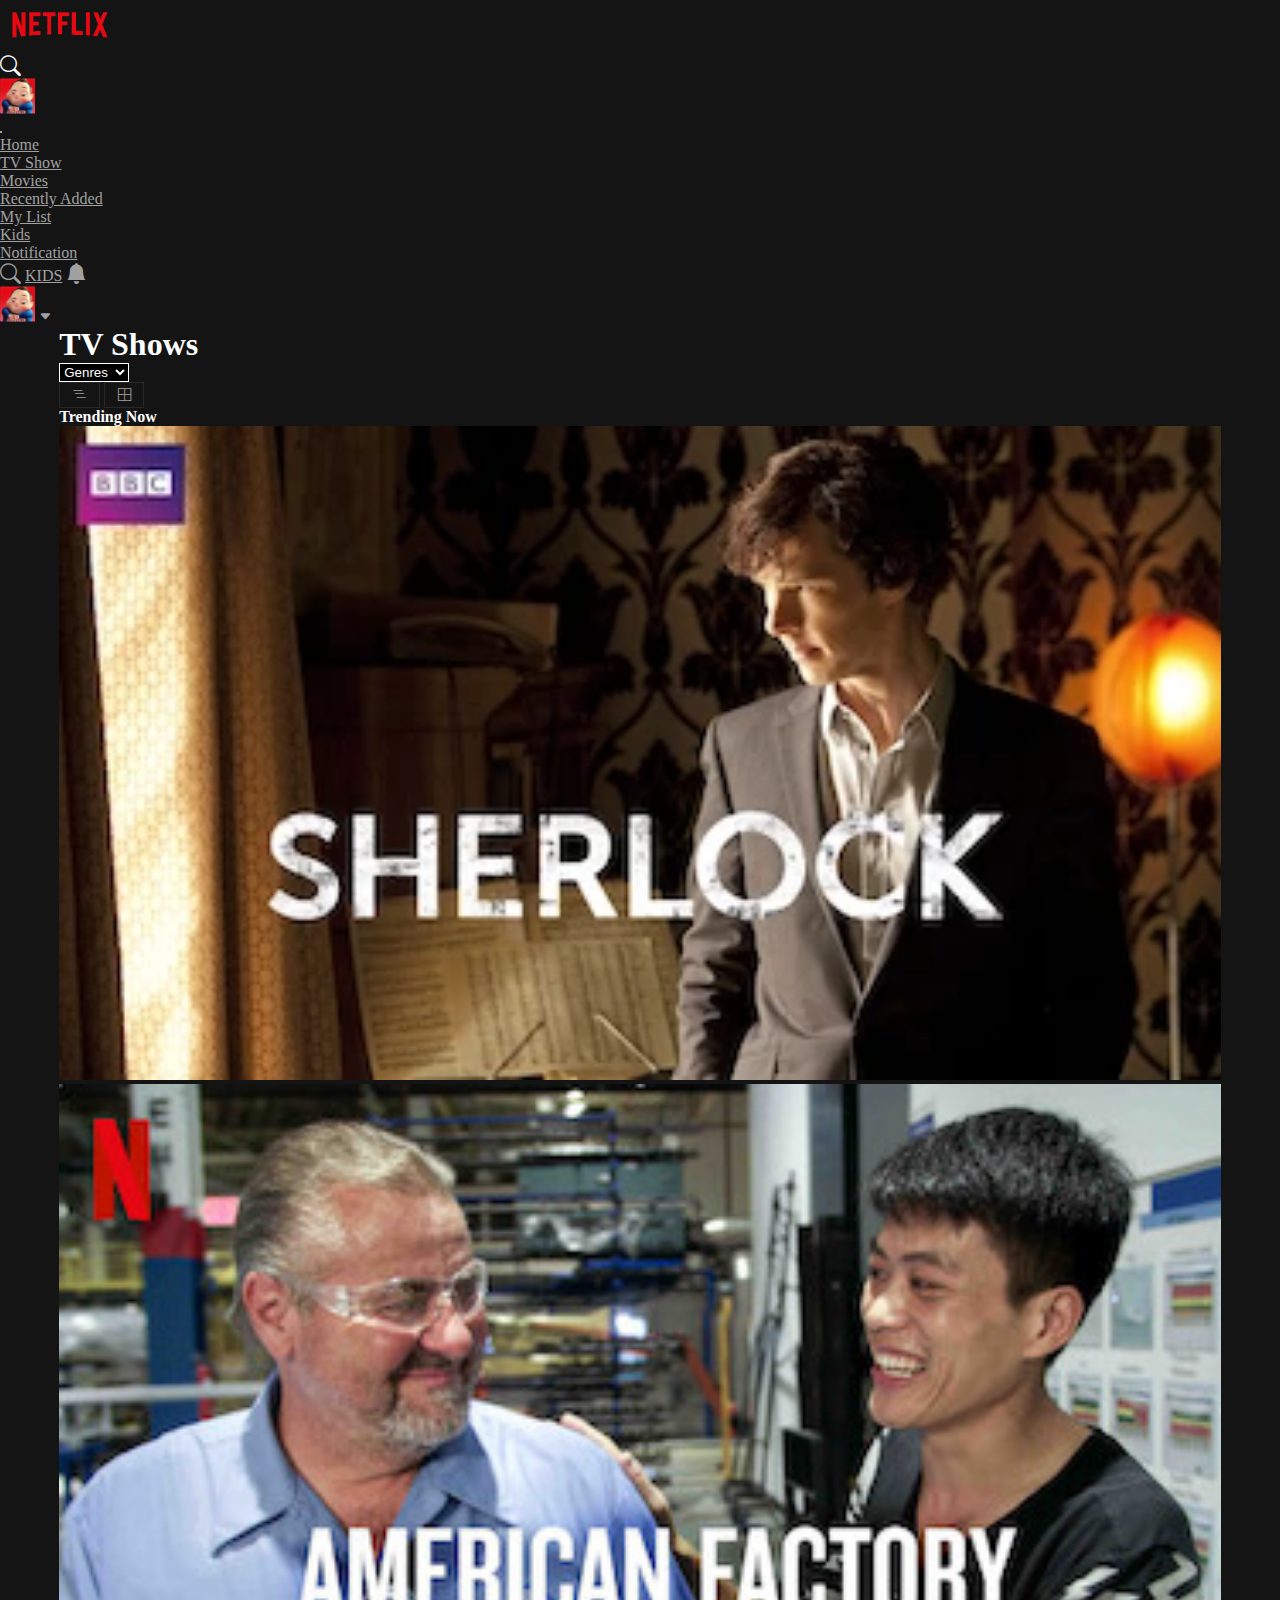
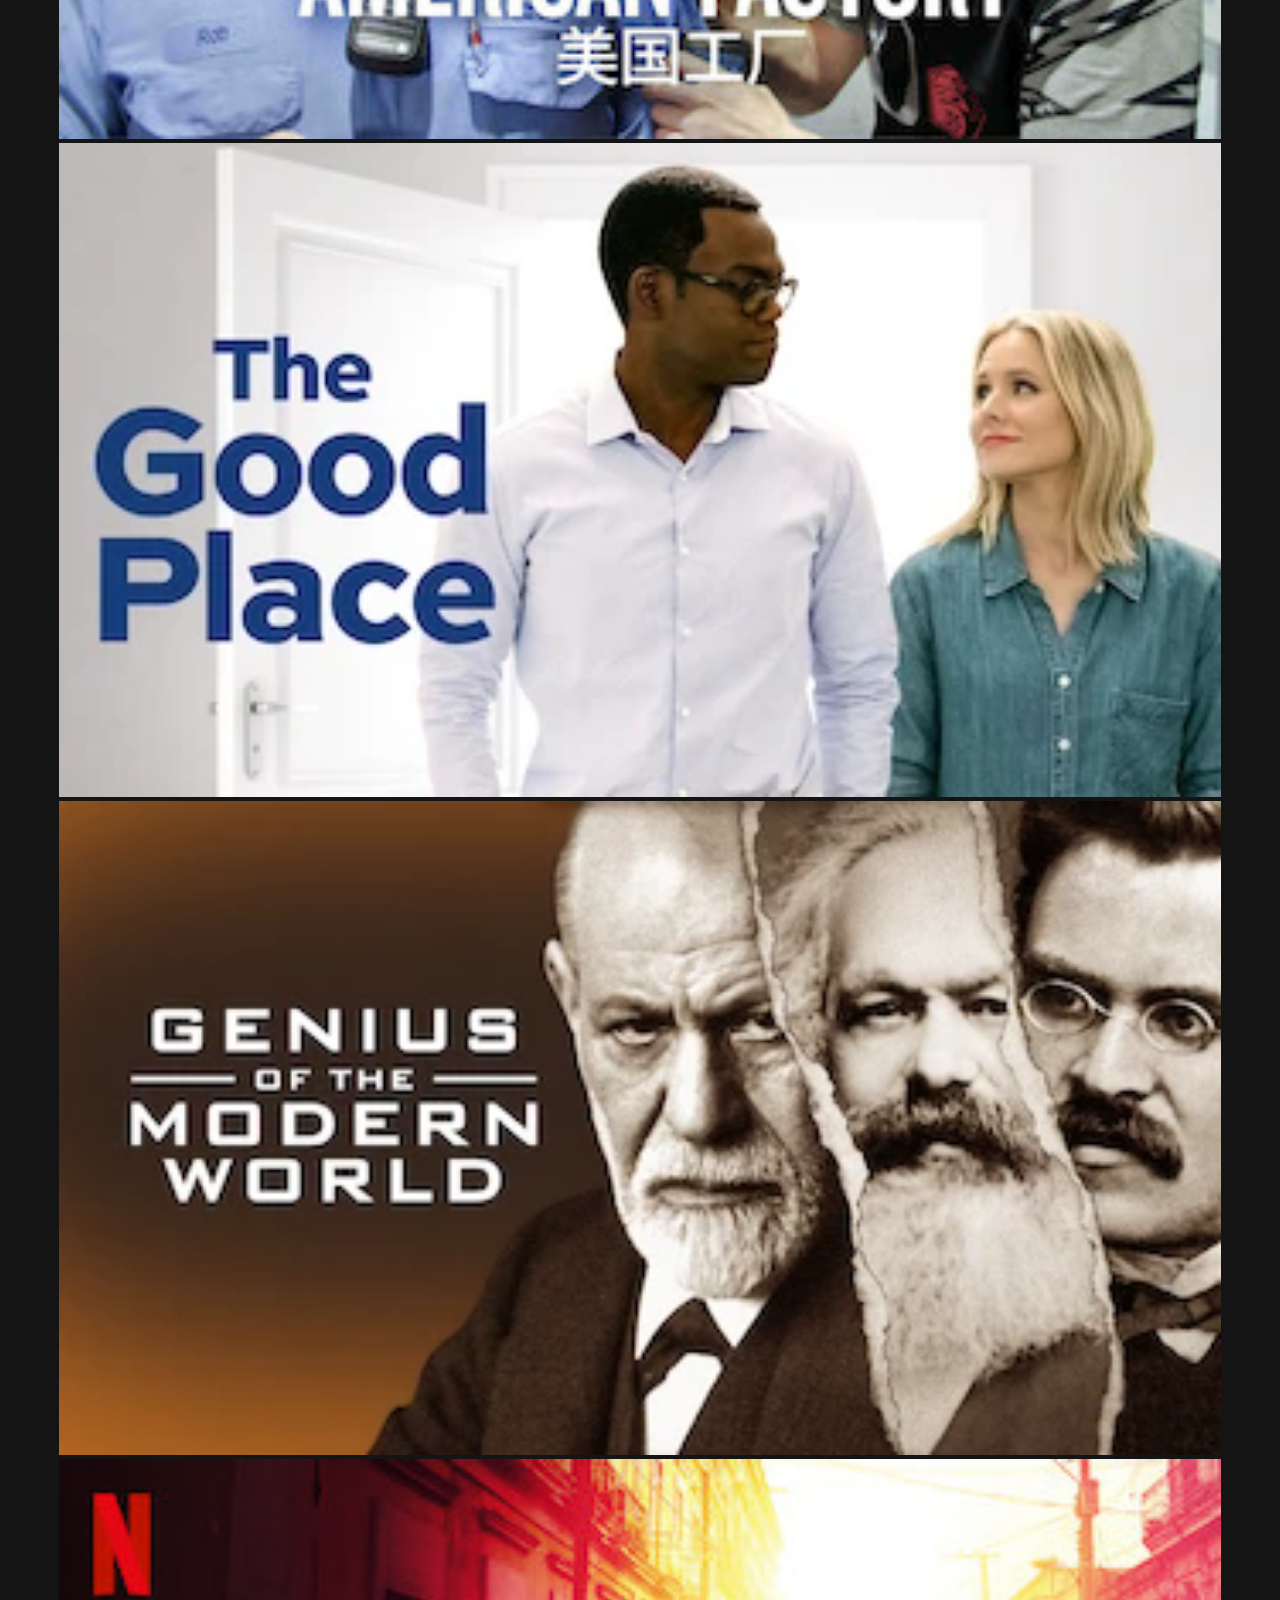
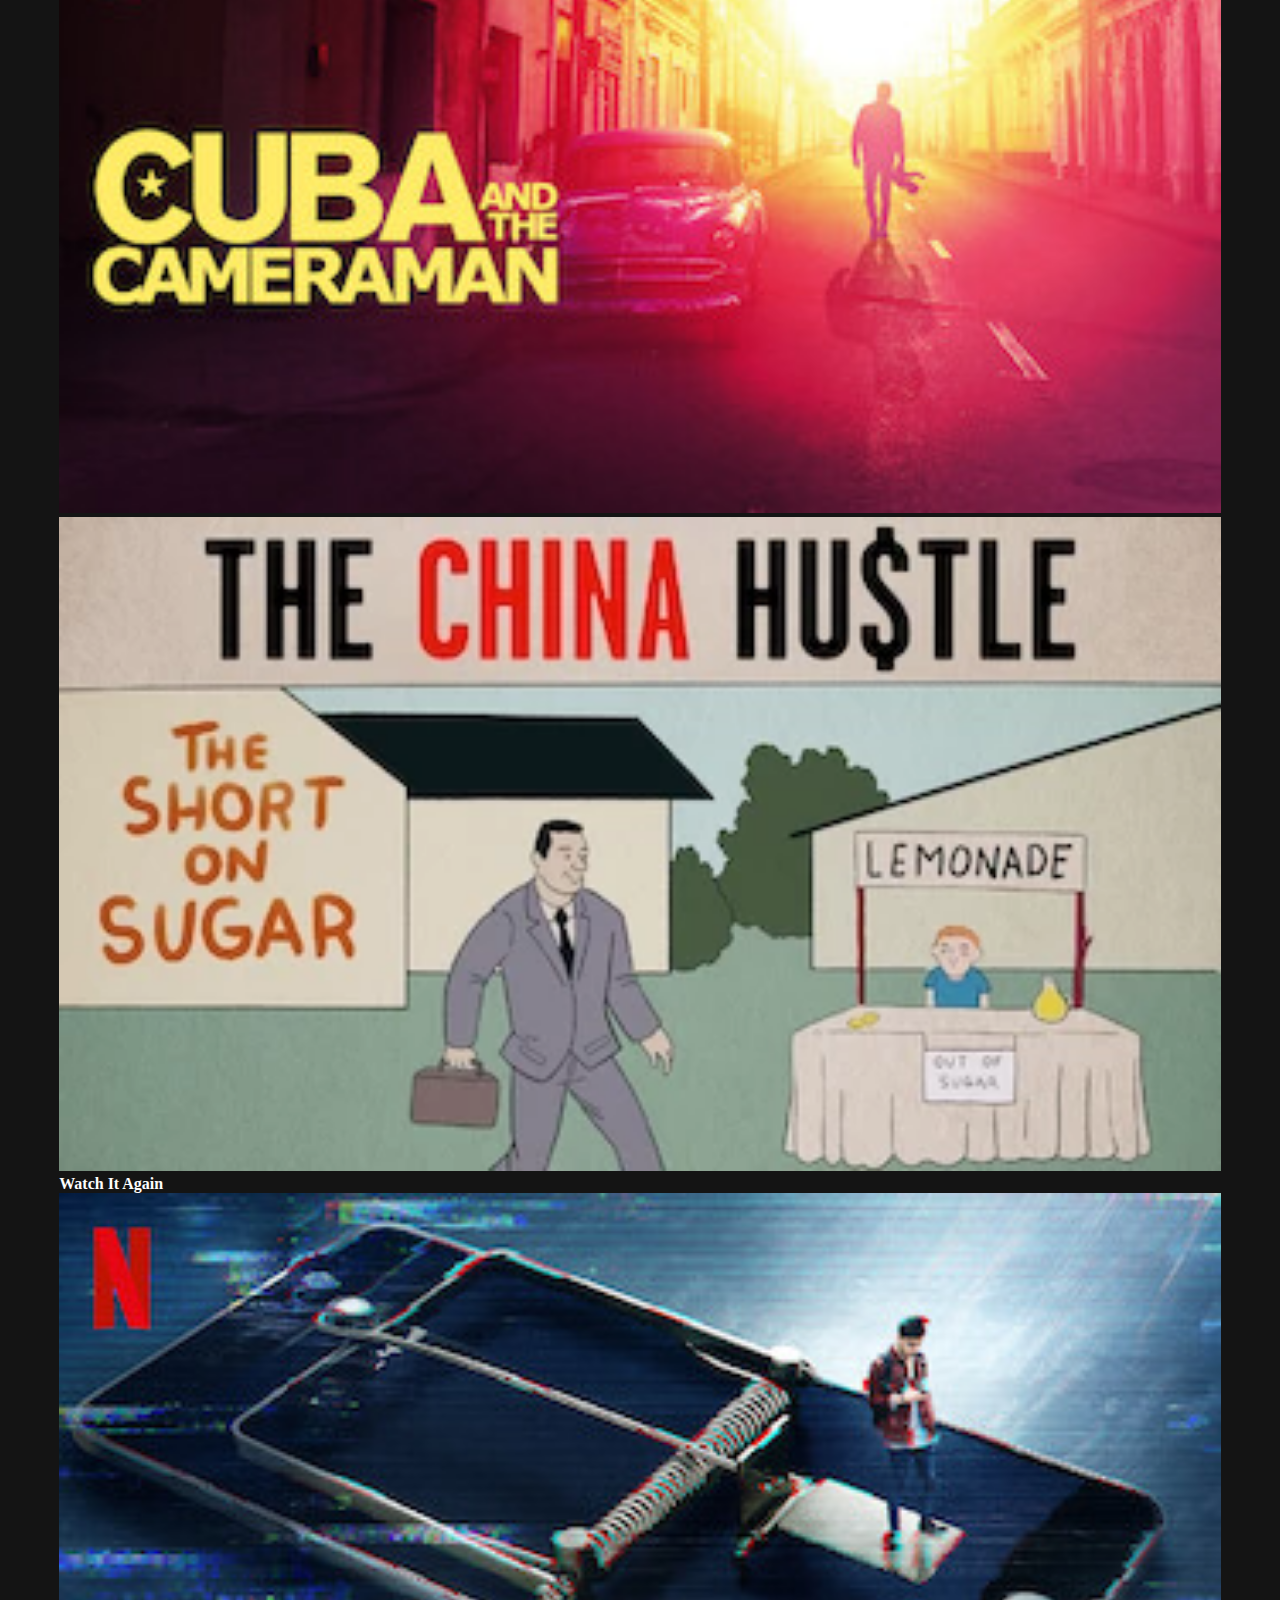
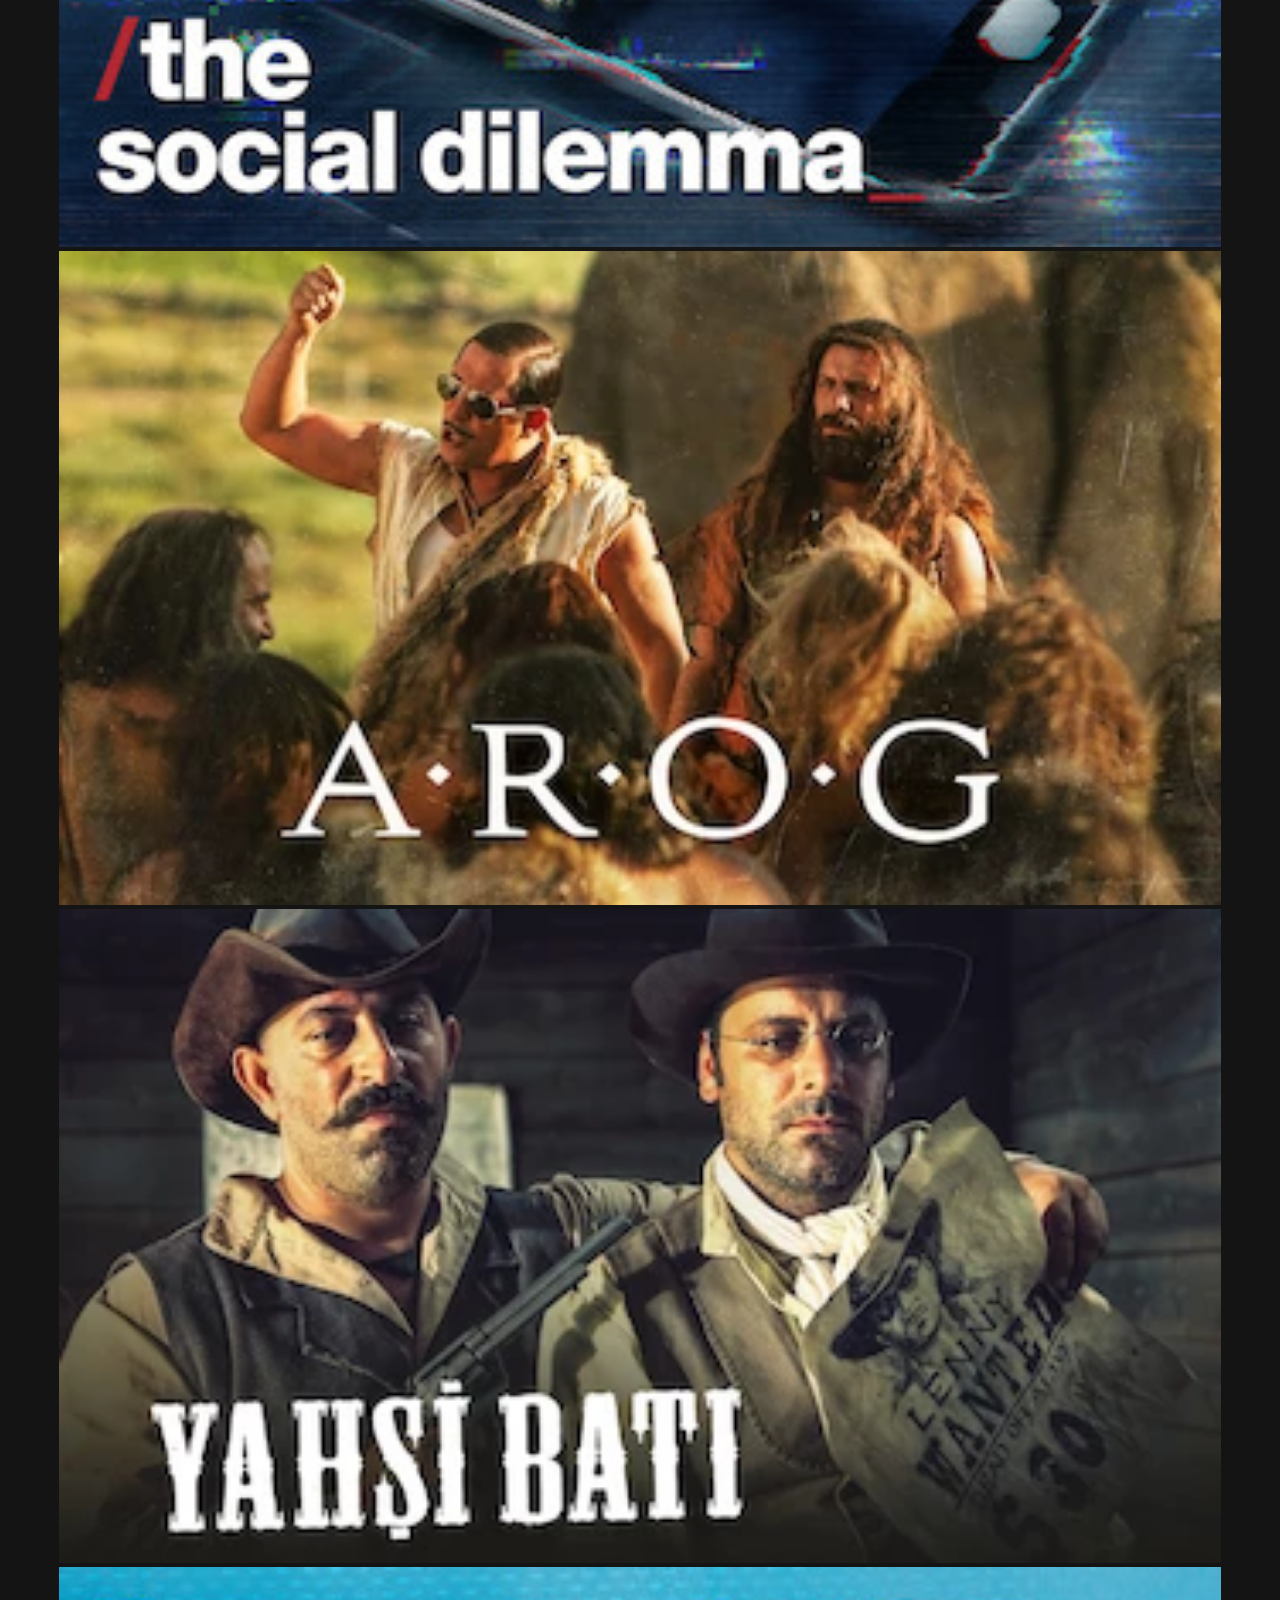
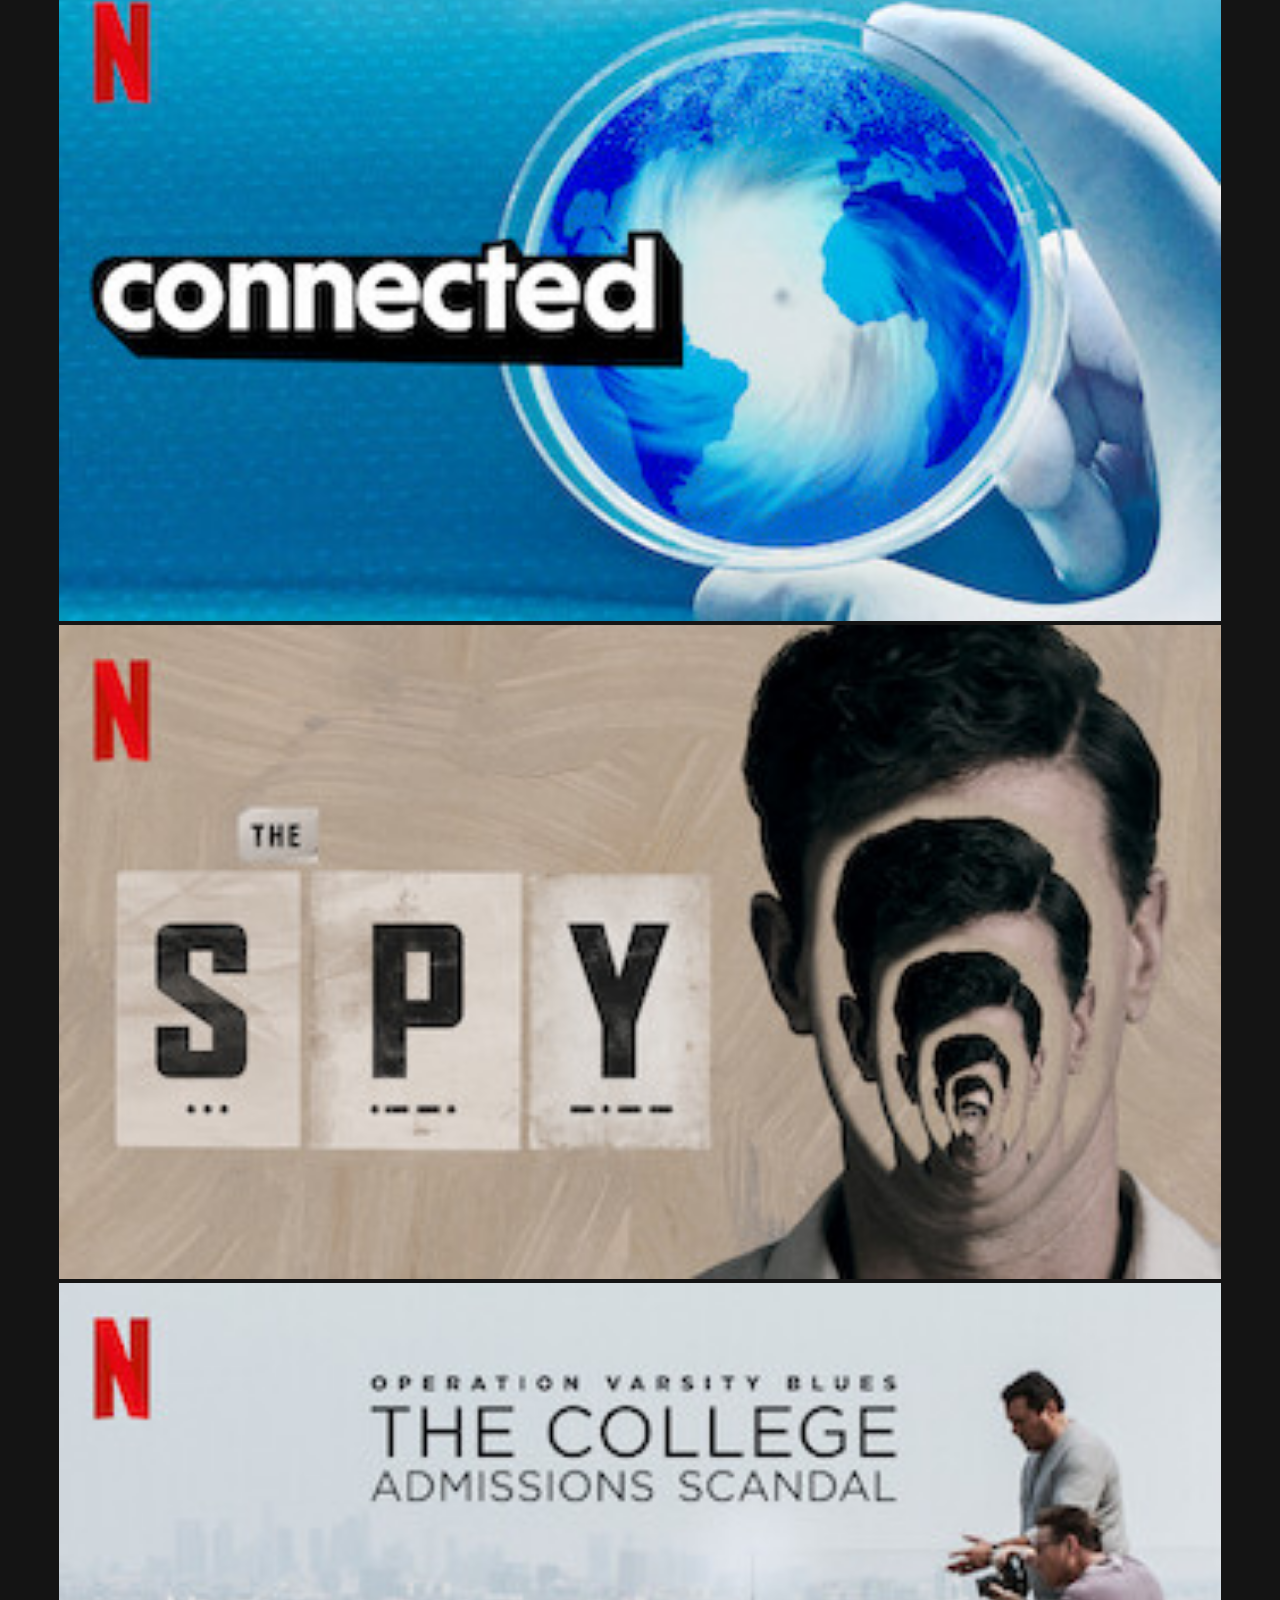
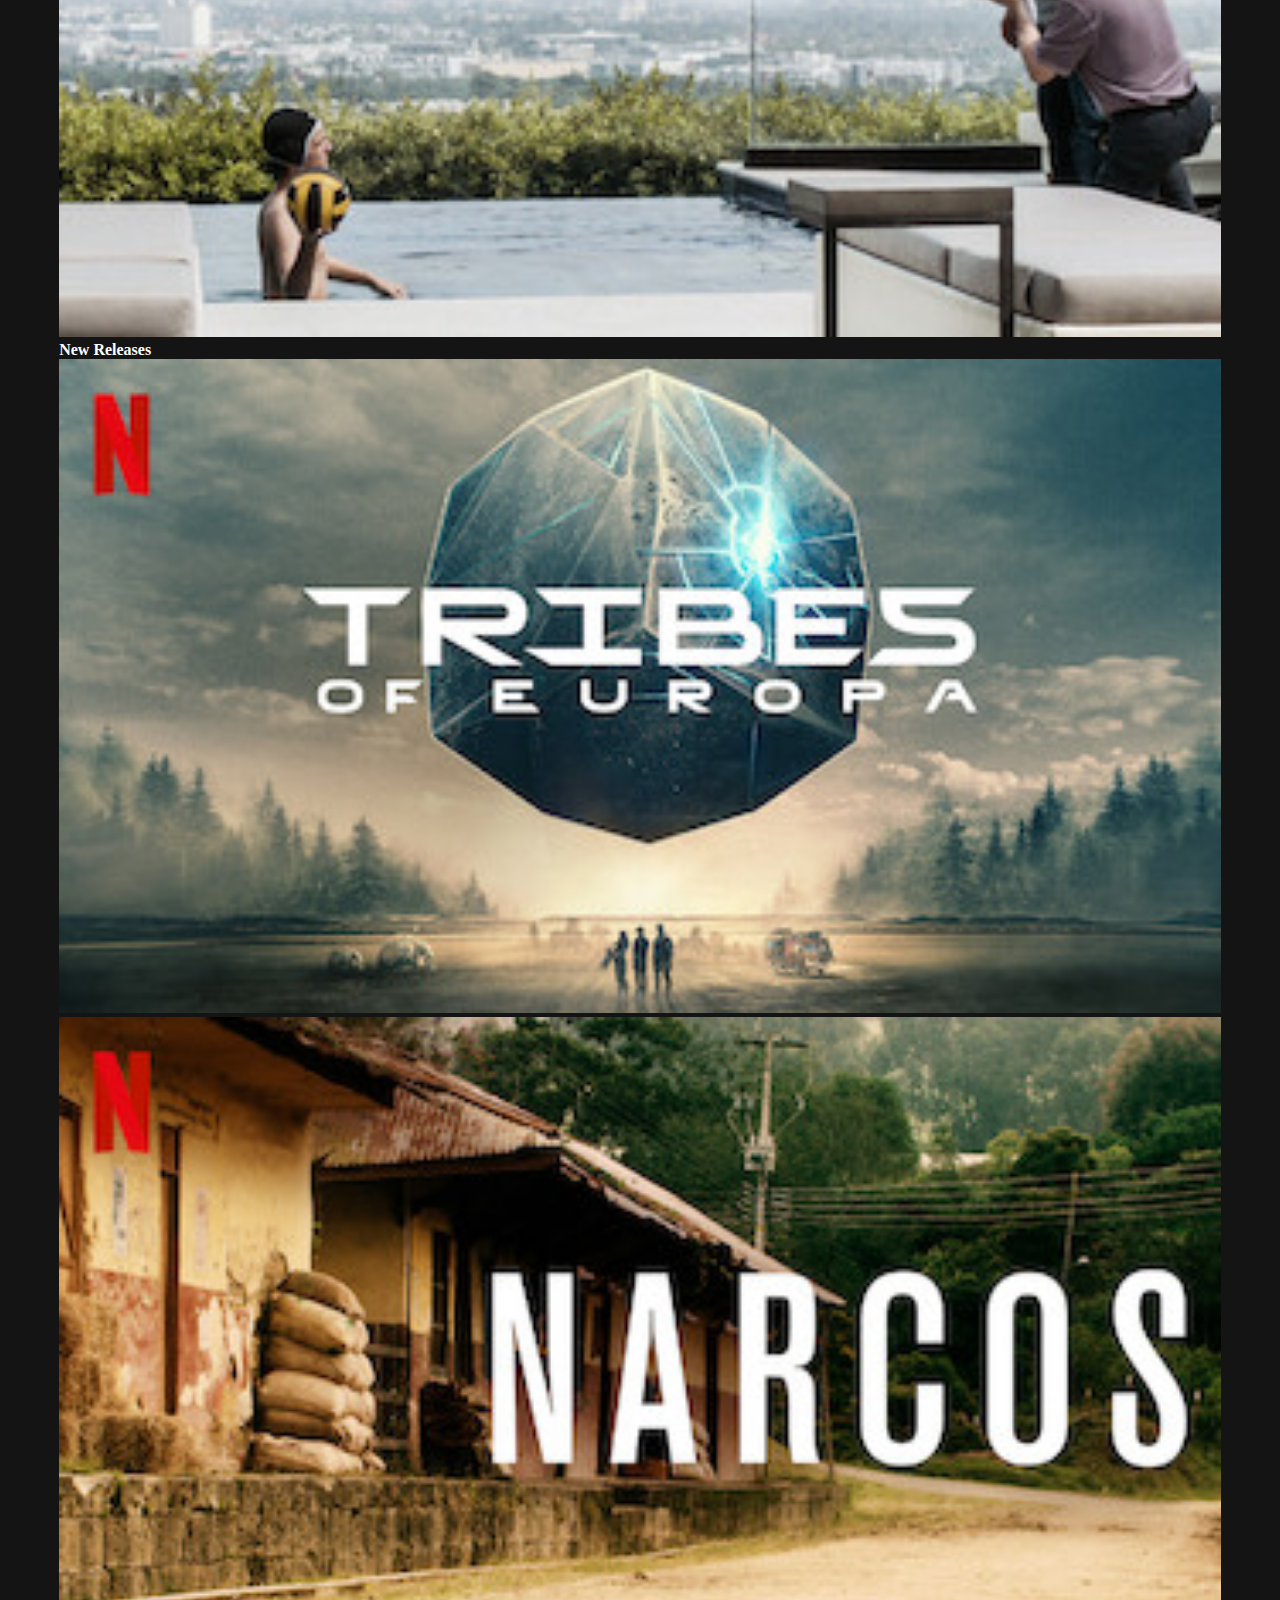
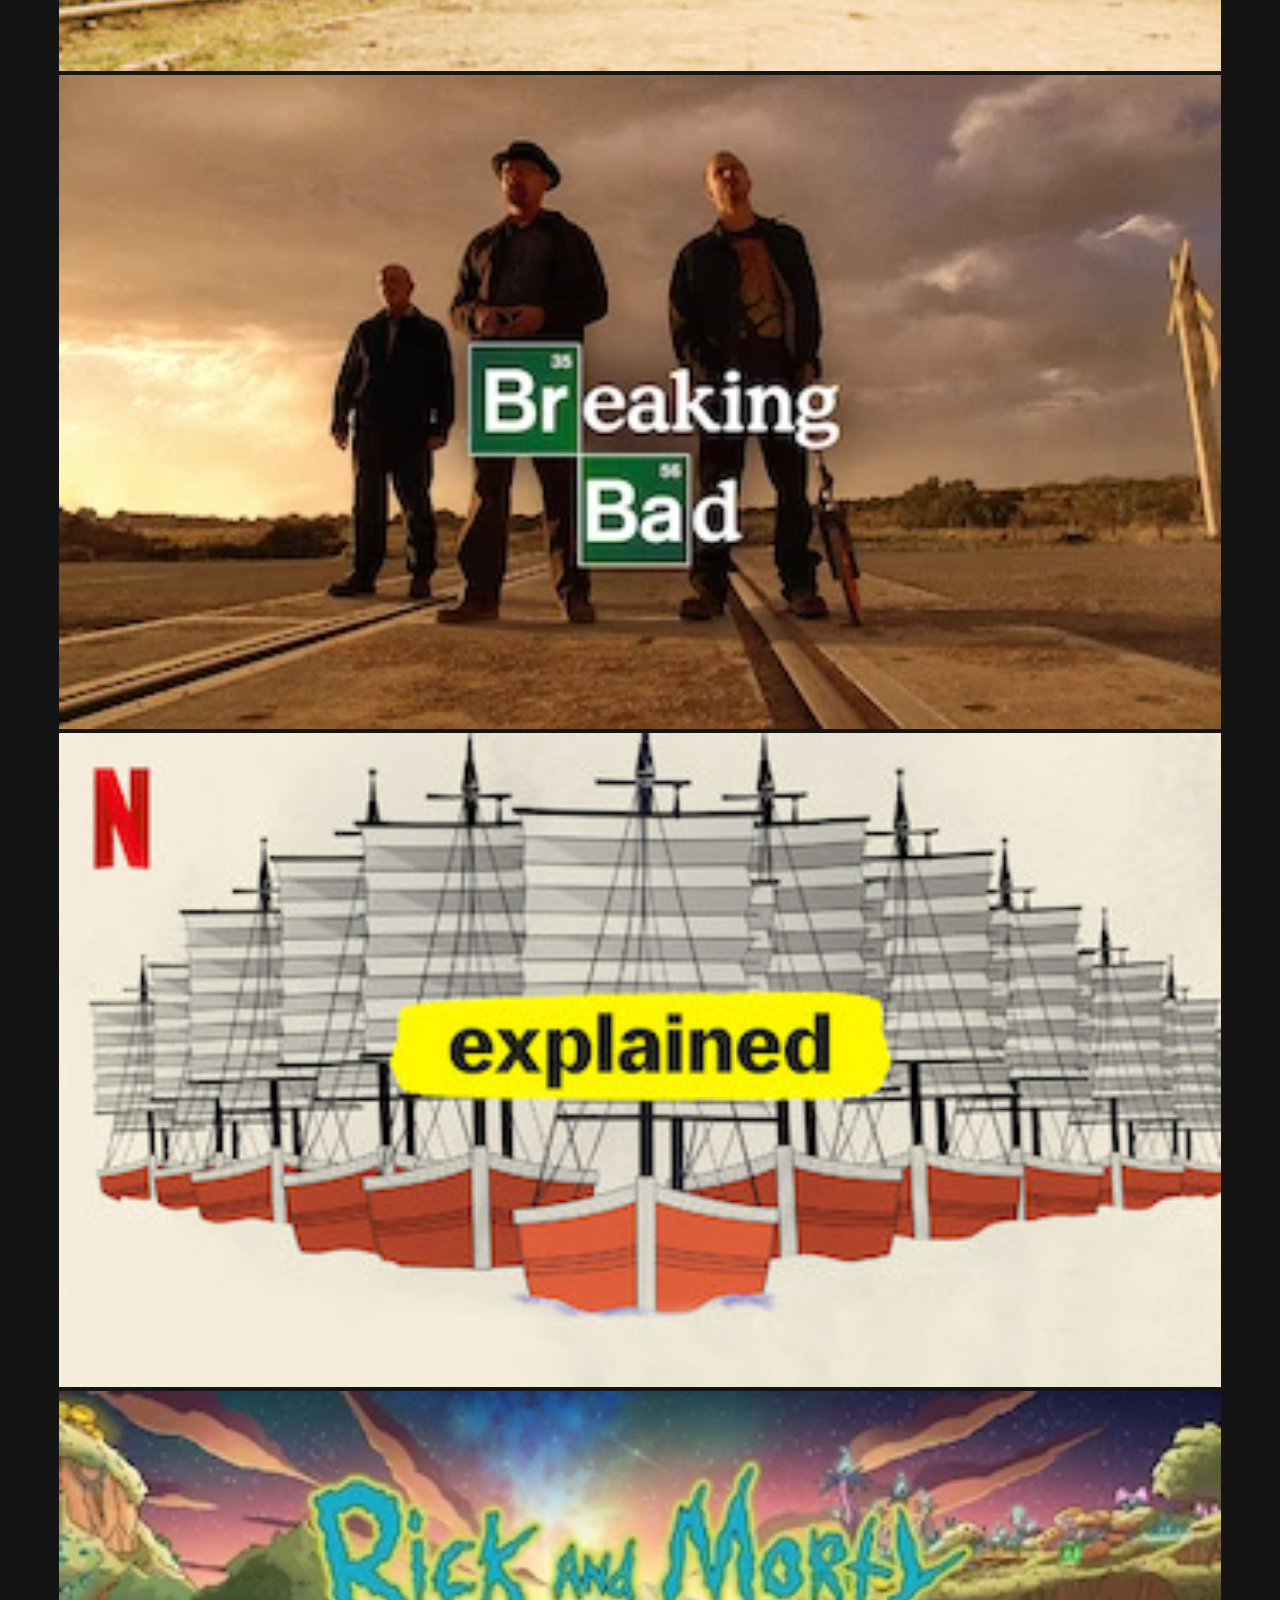
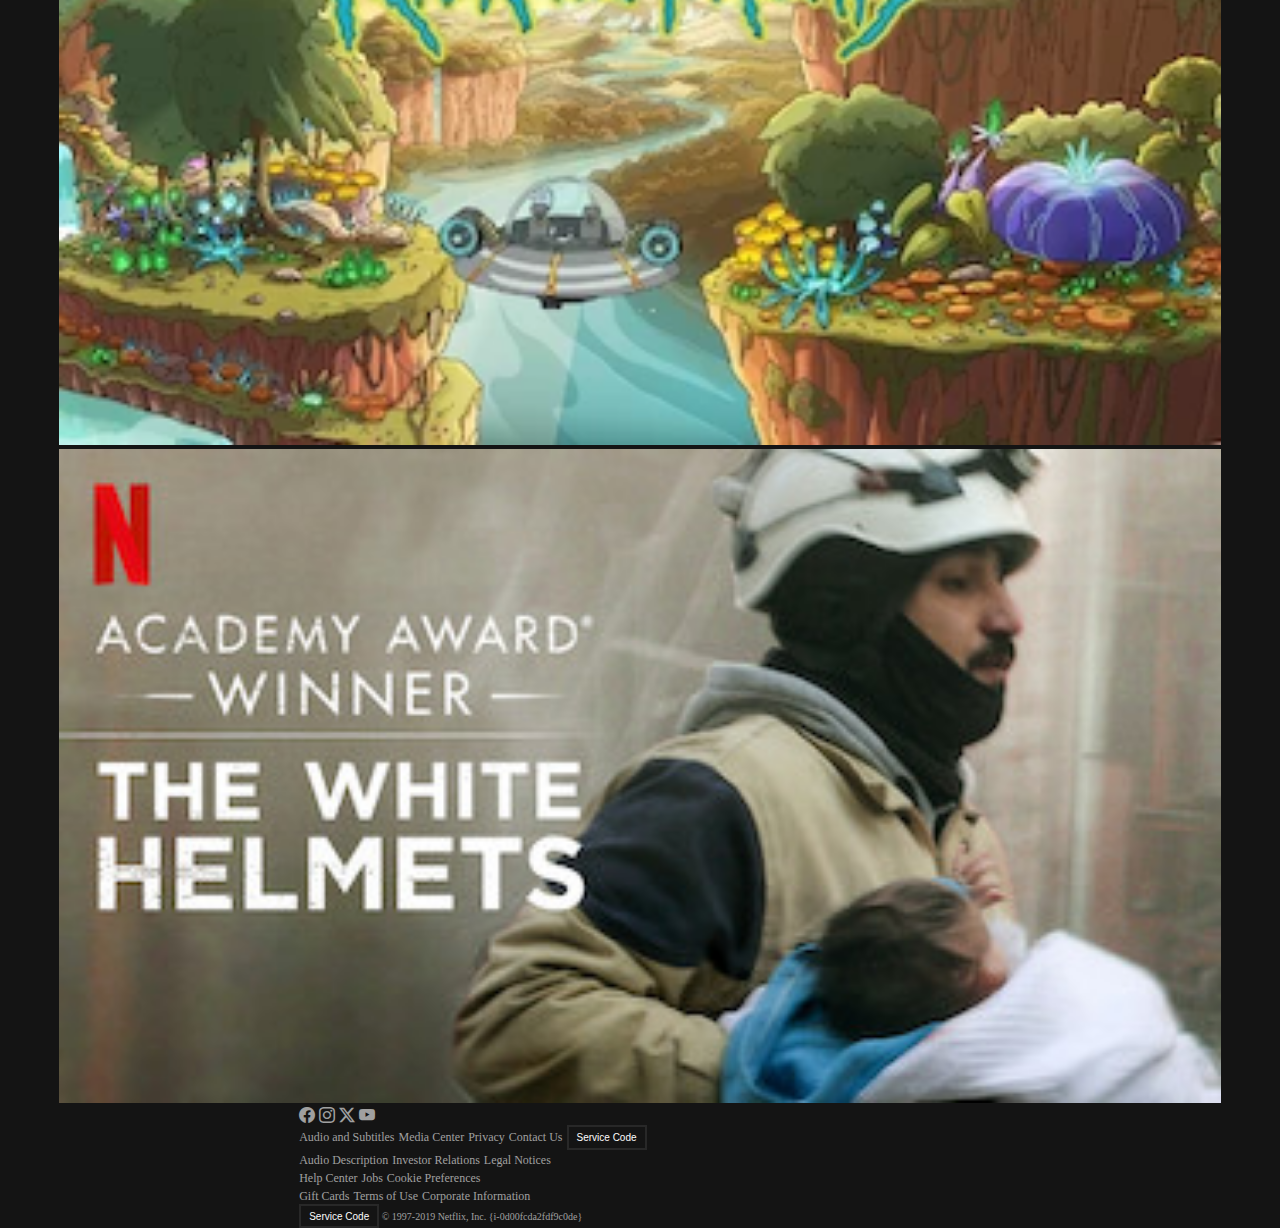
==== index.html @ e8f90569 "Initial commit" ====
<!DOCTYPE html>
<html lang="en">
  <head>
    <meta charset="utf-8" />
    <meta name="viewport" content="width=device-width, initial-scale=1" />
    <title>Netflix Clone</title>
    <link
      href="https://cdn.jsdelivr.net/npm/bootstrap@5.2.3/dist/css/bootstrap.min.css"
      rel="stylesheet"
      integrity="sha384-rbsA2VBKQhggwzxH7pPCaAqO46MgnOM80zW1RWuH61DGLwZJEdK2Kadq2F9CUG65"
      crossorigin="anonymous"
    />
    <link
      rel="stylesheet"
      href="https://cdn.jsdelivr.net/npm/bootstrap-icons@1.11.1/font/bootstrap-icons.css"
    />
    <link rel="stylesheet" href="./assets/css/style.css" />
  </head>
  <body>
    <div class="container-fluid px-5">
      <nav class="navbar navbar-expand-lg">
        <div class="container-fluid p-0">
          <a class="navbar-brand" href="#">
            <img
              src="./assets/netflix_logo.png"
              alt="netflix logo"
              width="120px"
            />
          </a>
          <div class="d-flex align-items-center">
            <div class="d-lg-none d-flex">
              <i class="bi bi-search px-2" style="font-size: 1.3rem"></i>
              <div class="px-2">
                <img
                  class=""
                  src="./assets/avatar.png"
                  alt="avatar netflix"
                  width="35px"
                />
              </div>
            </div>
            <button
              class="navbar-toggler"
              type="button"
              data-bs-toggle="collapse"
              data-bs-target="#navbarSupportedContent"
              aria-controls="navbarSupportedContent"
              aria-expanded="false"
              aria-label="Toggle navigation"
            >
              <span class="navbar-toggler-icon"></span>
            </button>
          </div>

          <div class="collapse navbar-collapse" id="navbarSupportedContent">
            <ul class="navbar-nav me-auto mb-2 mb-lg-0">
              <li class="nav-item">
                <a class="nav-link" href="">Home</a>
              </li>
              <li class="nav-item">
                <a class="nav-link" aria-current="page" href="">TV Show</a>
              </li>
              <li class="nav-item">
                <a class="nav-link" href="">Movies</a>
              </li>
              <li class="nav-item">
                <a class="nav-link" href="">Recently Added</a>
              </li>
              <li class="nav-item">
                <a class="nav-link" href="">My List</a>
              </li>
              <li class="d-lg-none nav-item">
                <a class="nav-link" href="">Kids</a>
              </li>
              <li class="d-lg-none nav-item">
                <a class="nav-link" href="">Notification</a>
              </li>
            </ul>
            <div
              class="open-nav d-none d-lg-flex d-flex justify-contente-between align-items-center"
            >
              <i class="bi bi-search px-2" style="font-size: 1.3rem"></i>
              <a class="nav-link px-2" href="#">KIDS</a>
              <i class="bi bi-bell-fill px-2" style="font-size: 1.3rem"></i>
              <div class="px-2">
                <img
                  class=""
                  src="./assets/avatar.png"
                  alt="avatar netflix"
                  width="35px"
                />
                <i
                  class="bi bi-caret-down-fill px-2"
                  style="font-size: 0.8rem"
                ></i>
              </div>
            </div>
            <div
              style="background-color: white"
              class="nav-right d-flex justify-contente-between align-items-center"
            ></div>
          </div>
        </div>
      </nav>
    </div>
    <main>
      <div class="custom-padding-container container-fluid">
        <div class="d-flex align-items-center justify-content-lg-between">
          <div class="d-flex align-items-center flex-grow-1">
            <h1 class="flex-grow-1 flex-lg-grow-0">TV Shows</h1>
            <div class="flex-grow-0 justify-self-end ms-4">
              <select
                class="form-select custom-select"
                aria-label="Default select example"
              >
                <option selected>Genres</option>
                <option value="1">Horror</option>
                <option value="2">Fantasy</option>
                <option value="3">Love</option>
              </select>
            </div>
          </div>
          <div class="d-none d-lg-block">
            <button class="btn-show">
              <i class="bi bi-list-nested"></i>
            </button>
            <button class="btn-show">
              <i class="bi bi-border-all"></i>
            </button>
          </div>
        </div>
        <section class="mt-4">
          <h4>Trending Now</h4>
          <div class="row mt-3 gx-1">
            <div class="col-6 gy-1 col-md-4 col-lg-2">
              <img src="./assets/media/media0.webp" alt="..." />
            </div>
            <div class="col-6 gy-1 col-md-4 col-lg-2">
              <img src="./assets/media/media1.jpg" alt="..." />
            </div>
            <div class="col-6 gy-1 col-md-4 col-lg-2">
              <img src="./assets/media/media2.webp" alt="..." />
            </div>
            <div class="col-6 gy-1 col-md-4 col-lg-2">
              <img src="./assets/media/media3.webp" alt="..." />
            </div>
            <div class="col-6 gy-1 col-md-4 col-lg-2">
              <img src="./assets/media/media4.jpg" alt="..." />
            </div>
            <div class="col-6 gy-1 col-md-4 col-lg-2">
              <img src="./assets/media/media5.webp" alt="..." />
            </div>
          </div>
        </section>
        <section class="mt-4">
          <h4>Watch It Again</h4>
          <div class="row mt-3 gx-1">
            <div class="col-6 gy-1 col-md-4 col-lg-2">
              <img src="./assets/media/media6.jpg" alt="..." />
            </div>
            <div class="col-6 gy-1 col-md-4 col-lg-2">
              <img src="./assets/media/media7.webp" alt="..." />
            </div>
            <div class="col-6 gy-1 col-md-4 col-lg-2">
              <img src="./assets/media/media8.webp" alt="..." />
            </div>
            <div class="col-6 gy-1 col-md-4 col-lg-2">
              <img src="./assets/media/media9.jpg" alt="..." />
            </div>
            <div class="col-6 gy-1 col-md-4 col-lg-2">
              <img src="./assets/media/media10.jpg" alt="..." />
            </div>
            <div class="col-6 gy-1 col-md-4 col-lg-2">
              <img src="./assets/media/media11.jpg" alt="..." />
            </div>
          </div>
        </section>
        <section class="mt-4">
          <h4>New Releases</h4>
          <div class="row mt-3 gx-1">
            <div class="col-6 gy-1 col-md-4 col-lg-2">
              <img src="./assets/media/media12.jpg" alt="..." />
            </div>
            <div class="col-6 gy-1 col-md-4 col-lg-2">
              <img src="./assets/media/media13.jpg" alt="..." />
            </div>
            <div class="col-6 gy-1 col-md-4 col-lg-2">
              <img src="./assets/media/media14.webp" alt="..." />
            </div>
            <div class="col-6 gy-1 col-md-4 col-lg-2">
              <img src="./assets/media/media15.jpg" alt="..." />
            </div>
            <div class="col-6 gy-1 col-md-4 col-lg-2">
              <img src="./assets/media/media16.webp" alt="..." />
            </div>
            <div class="col-6 gy-1 col-md-4 col-lg-2">
              <img src="./assets/media/media17.jpg" alt="..." />
            </div>
          </div>
        </section>
      </div>
    </main>
    <footer>
      <div class="custom-padding-container container-fluid mt-5 py-4">
        <div class="row">
          <div class="social d-flex">
            <i class="bi bi-facebook px-2 fs-4"></i>
            <i class="bi bi-instagram px-2 fs-4"></i>
            <i class="bi bi-twitter-x px-2 fs-4"></i>
            <i class="bi bi-youtube px-2 fs-4"></i>
          </div>
        </div>
        <div class="row px-2 mt-2 gy-3 gy-lg-0">
          <div class="col-6 col-md-3">
            <a class="d-block" href="#">Audio and Subtitles</a>
            <a class="d-block" href="#">Media Center</a>
            <a class="d-block" href="#">Privacy</a>
            <a class="d-block" href="#">Contact Us</a>
            <button class="d-none d-md-block general-btn mt-4">
              Service Code
            </button>
          </div>
          <div class="col-6 col-md-3">
            <a class="d-block" href="#">Audio Description</a>
            <a class="d-block" href="#">Investor Relations</a>
            <a class="d-block" href="#">Legal Notices</a>
          </div>
          <div class="col-6 col-md-3">
            <a class="d-block" href="#">Help Center</a>
            <a class="d-block" href="#">Jobs</a>
            <a class="d-block" href="#">Cookie Preferences</a>
          </div>
          <div class="col-6 col-md-3">
            <a class="d-block" href="#">Gift Cards</a>
            <a class="d-block" href="#">Terms of Use</a>
            <a class="d-block" href="#">Corporate Information</a>
          </div>
          <p class="mt-3">
            <button class="d-md-none general-btn mt-4">Service Code</button>
            &copy; 1997-2019 Netflix, Inc. {i-0d00fcda2fdf9c0de}
          </p>
        </div>
      </div>
    </footer>
    <script
      src="https://cdn.jsdelivr.net/npm/bootstrap@5.2.3/dist/js/bootstrap.bundle.min.js"
      integrity="sha384-kenU1KFdBIe4zVF0s0G1M5b4hcpxyD9F7jL+jjXkk+Q2h455rYXK/7HAuoJl+0I4"
      crossorigin="anonymous"
    ></script>
  </body>
</html>
---- assets/css/style.css ----
*,
*::before,
*::after {
  margin: 0;
  padding: 0;
  box-sizing: border-box;
}

/* --text-color: #ACAFB0; */

body {
  background-color: #141414;
  color: #fdfdfd;
}

/* NAVBAR  */
.nav-item > a,
.nav-right > a,
.nav-right i {
  color: #a0a0a0;
}

.nav-item > a:hover,
.nav-right > a:hover,
.nav-right i:hover {
  color: white;
  cursor: pointer;
}

.open-nav a,
.open-nav i {
  color: #a0a0a0;
  cursor: pointer;
}

.open-nav a:hover,
.open-nav i:hover {
  color: white;
  cursor: pointer;
}

.open-nav div:hover {
  cursor: pointer;
}

.navbar-toggler {
  border: 1px solid #a0a0a0;
  background-color: #fdfdfd;
  margin-right: 11px;
}

/* MAIN  */

.custom-select {
  background-color: black;
  color: #fdfdfd;
  border-radius: 0;
  border: 1px solid #fdfdfd;
}

.custom-select:hover {
  border: 1px solid white;
  opacity: 0.8;
  cursor: pointer;
}

.btn-show {
  padding: 0.3rem 0.8rem;
  background-color: #141414;
  color: #a0a0a0;
  border: 1px solid #282828;
}

.btn-show:hover {
  color: #fdfdfd;
  border: 1px solid #fdfdfd;
}

.custom-padding-container {
  padding-inline: 3.7rem;
}

/* FILM SECTION  */

section img {
  width: 100%;
  transition: all 0.2s ease-in;
}

section img:hover {
  transform: scale(1.15);
  z-index: 1;
}

/* FOOTER  */

footer {
  max-width: 800px;
  margin-inline: auto;
}

footer .social {
  color: #a0a0a0;
}

footer .row a {
  font-size: 12px;
  text-decoration: none;
  color: #a0a0a0;
}

footer a:hover,
footer i:hover {
  color: #fdfdfd;
}

.general-btn {
  background-color: #141414;
  color: #fdfdfd;
  border: 2px solid #282828;
  padding: 0.3rem 0.5rem;
  font-size: 10px;
}

.general-btn:hover {
  border: 2px solid #fdfdfd;
}

footer p:last-child {
  font-size: 10px;
  color: #a0a0a0;
}
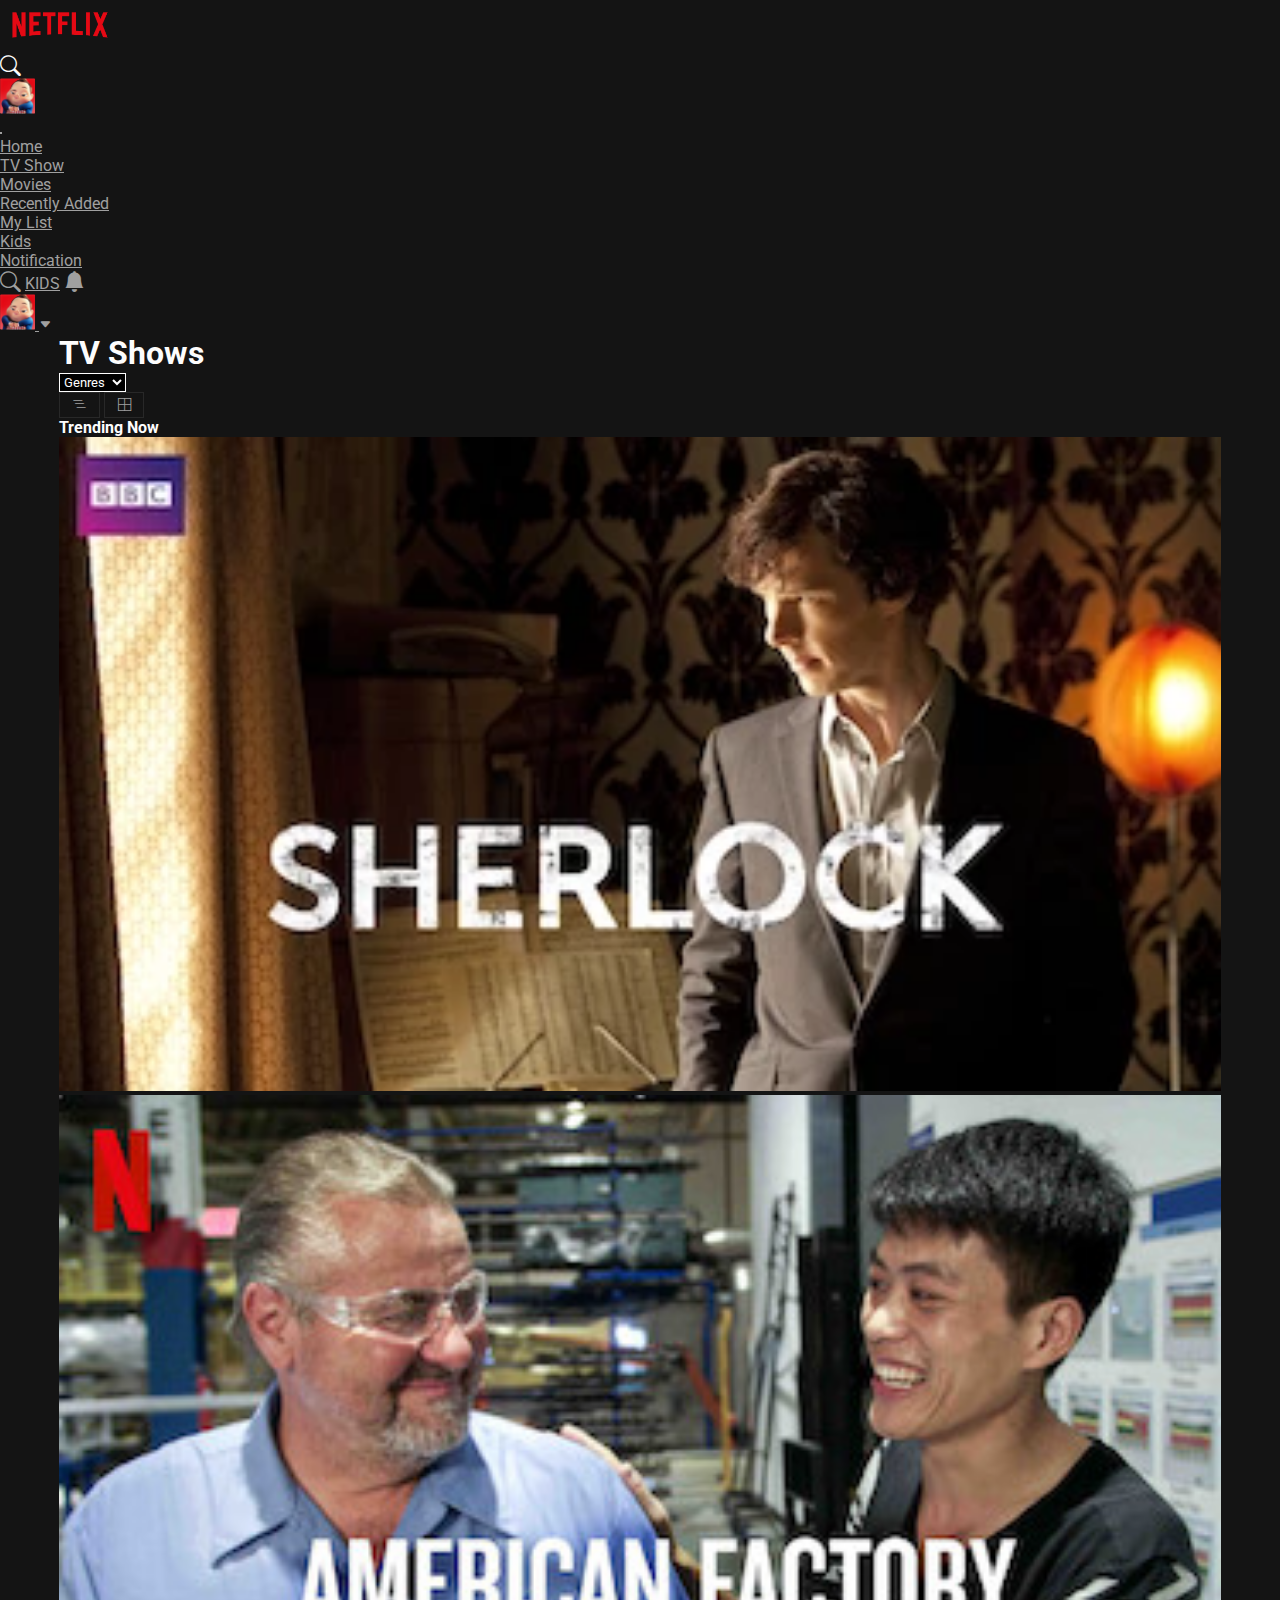
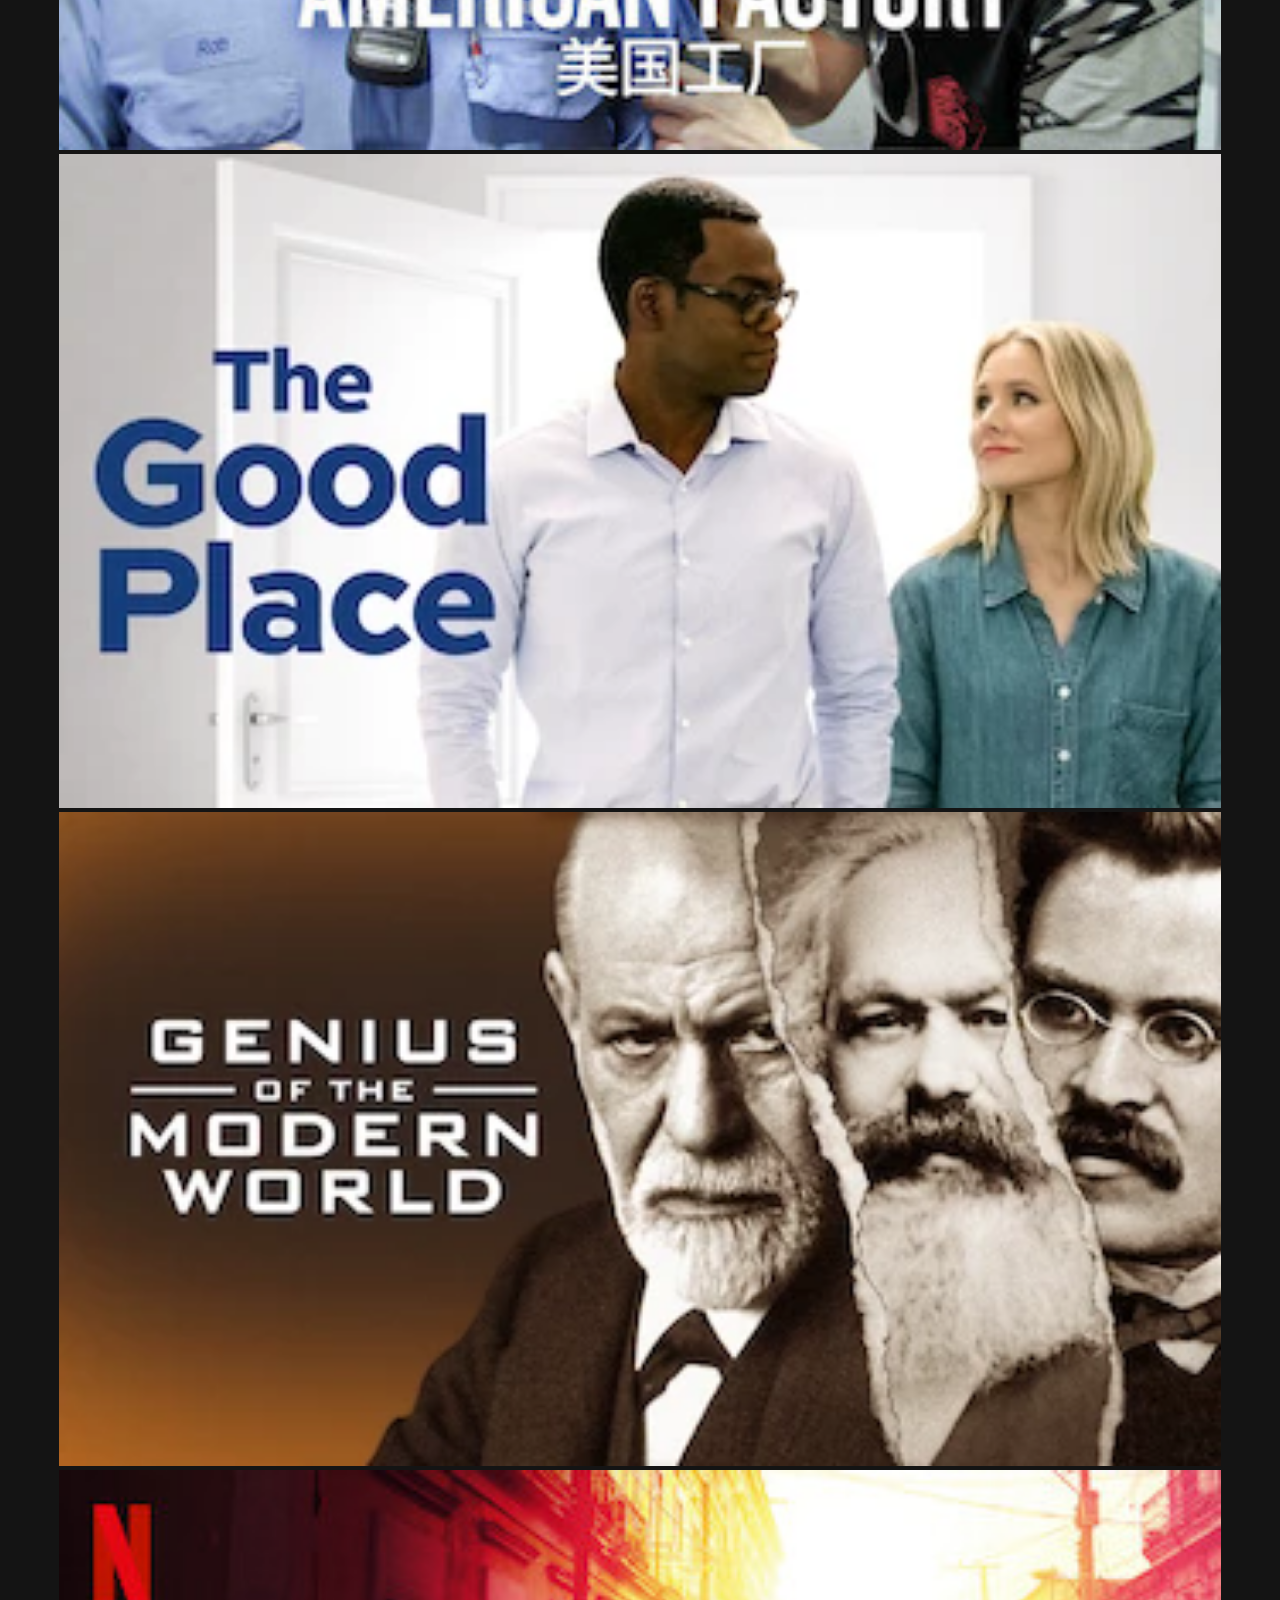
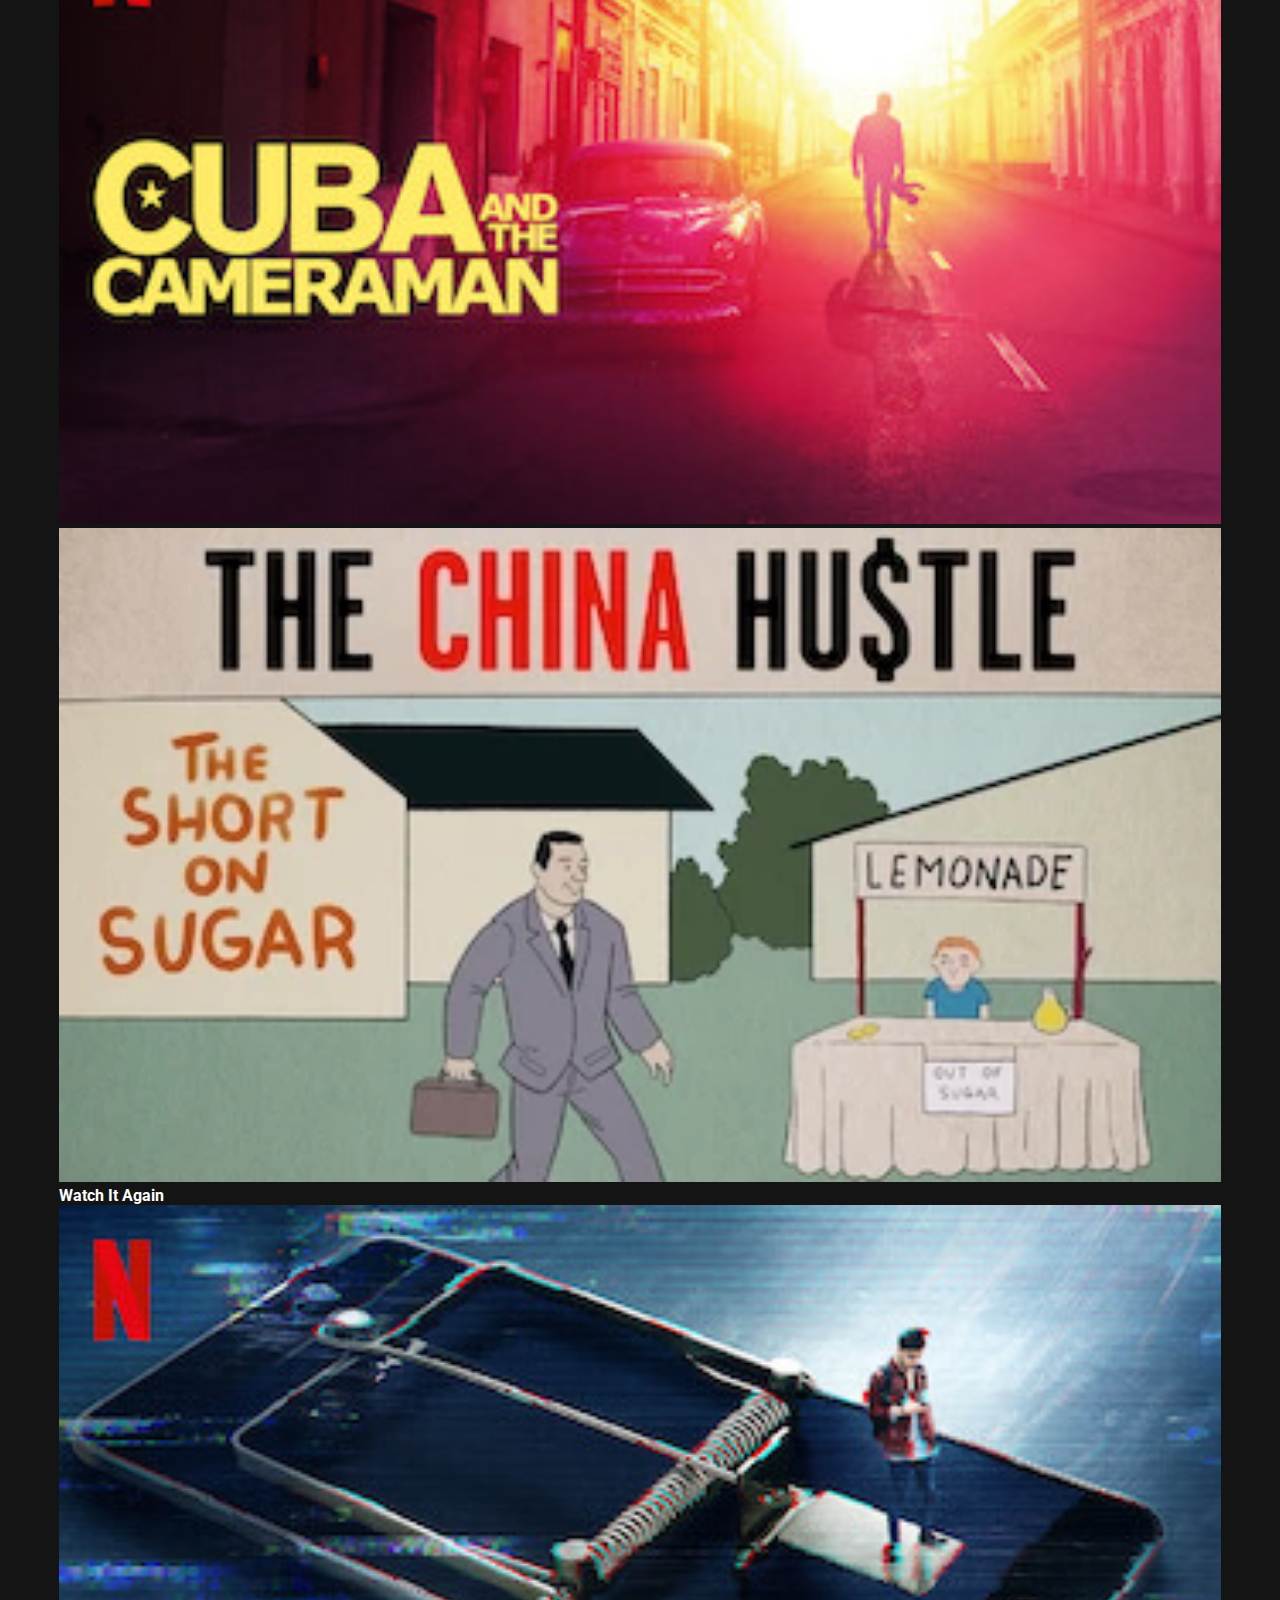
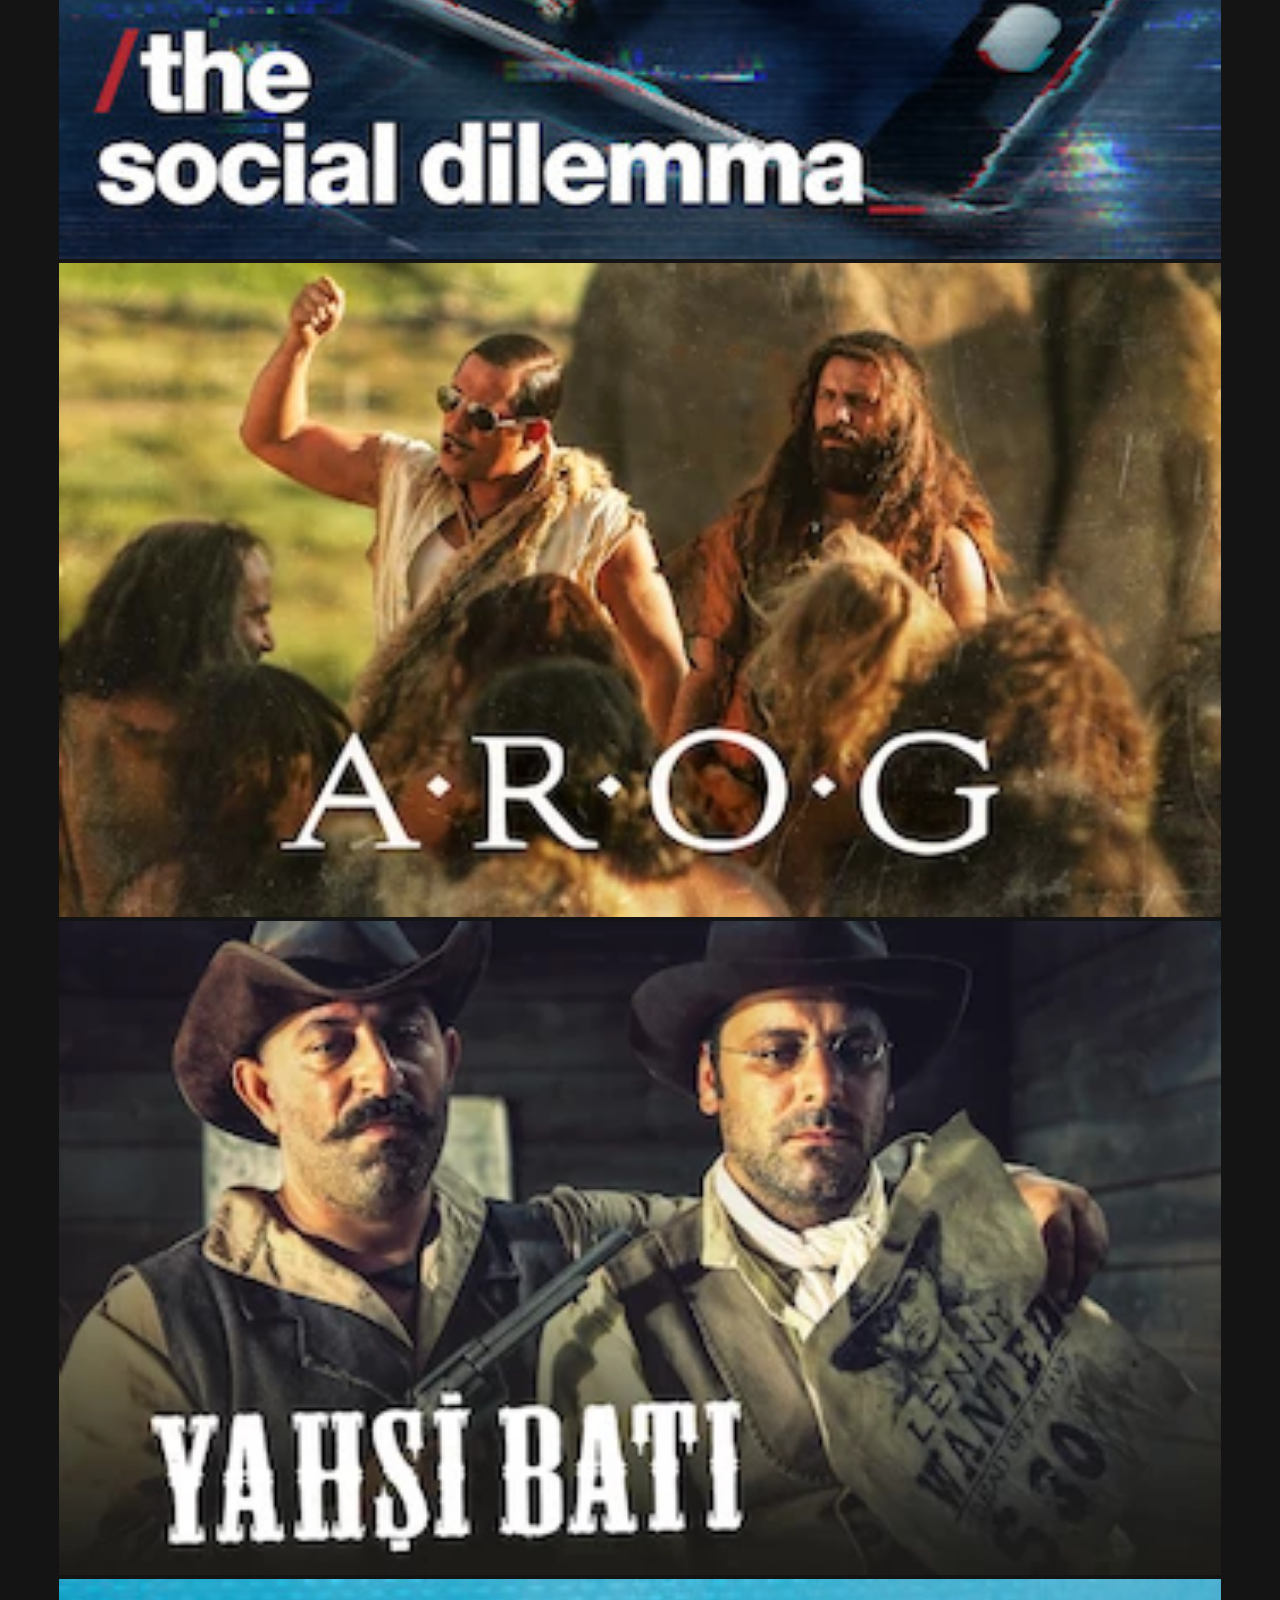
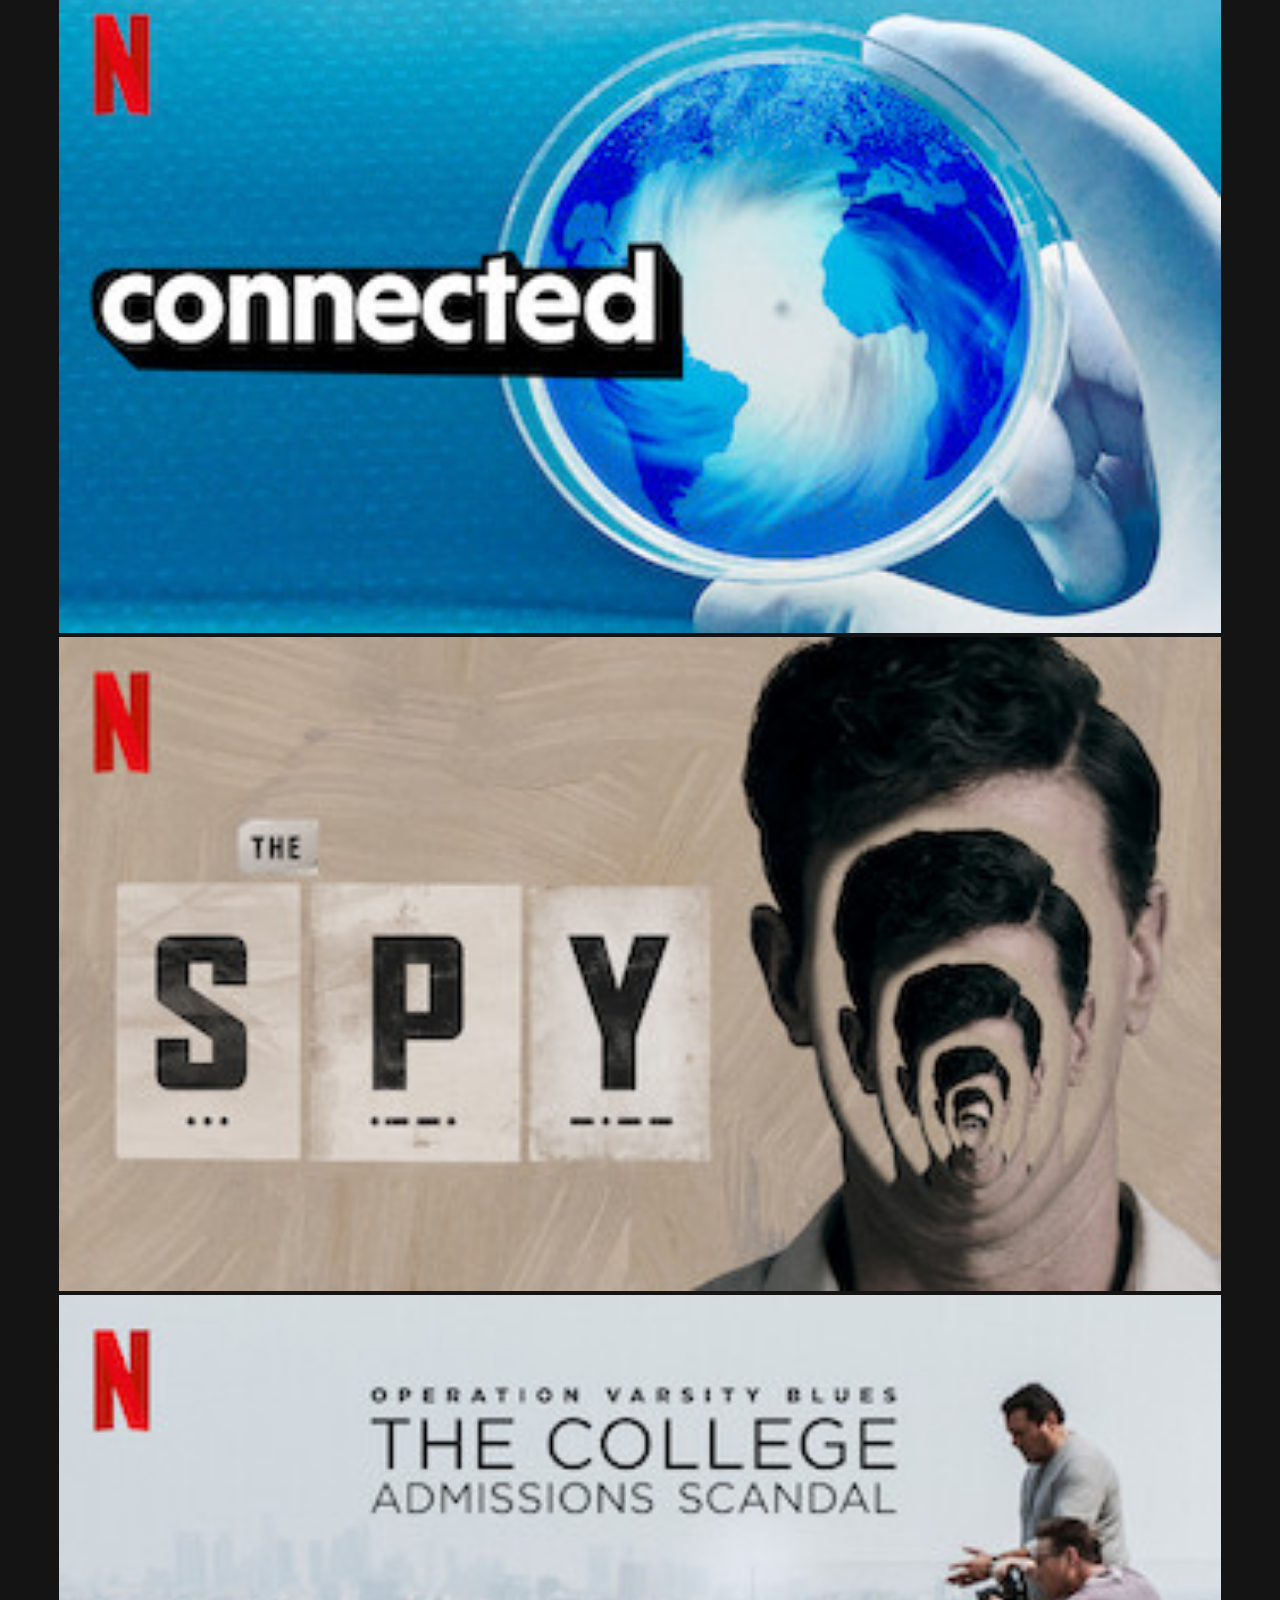
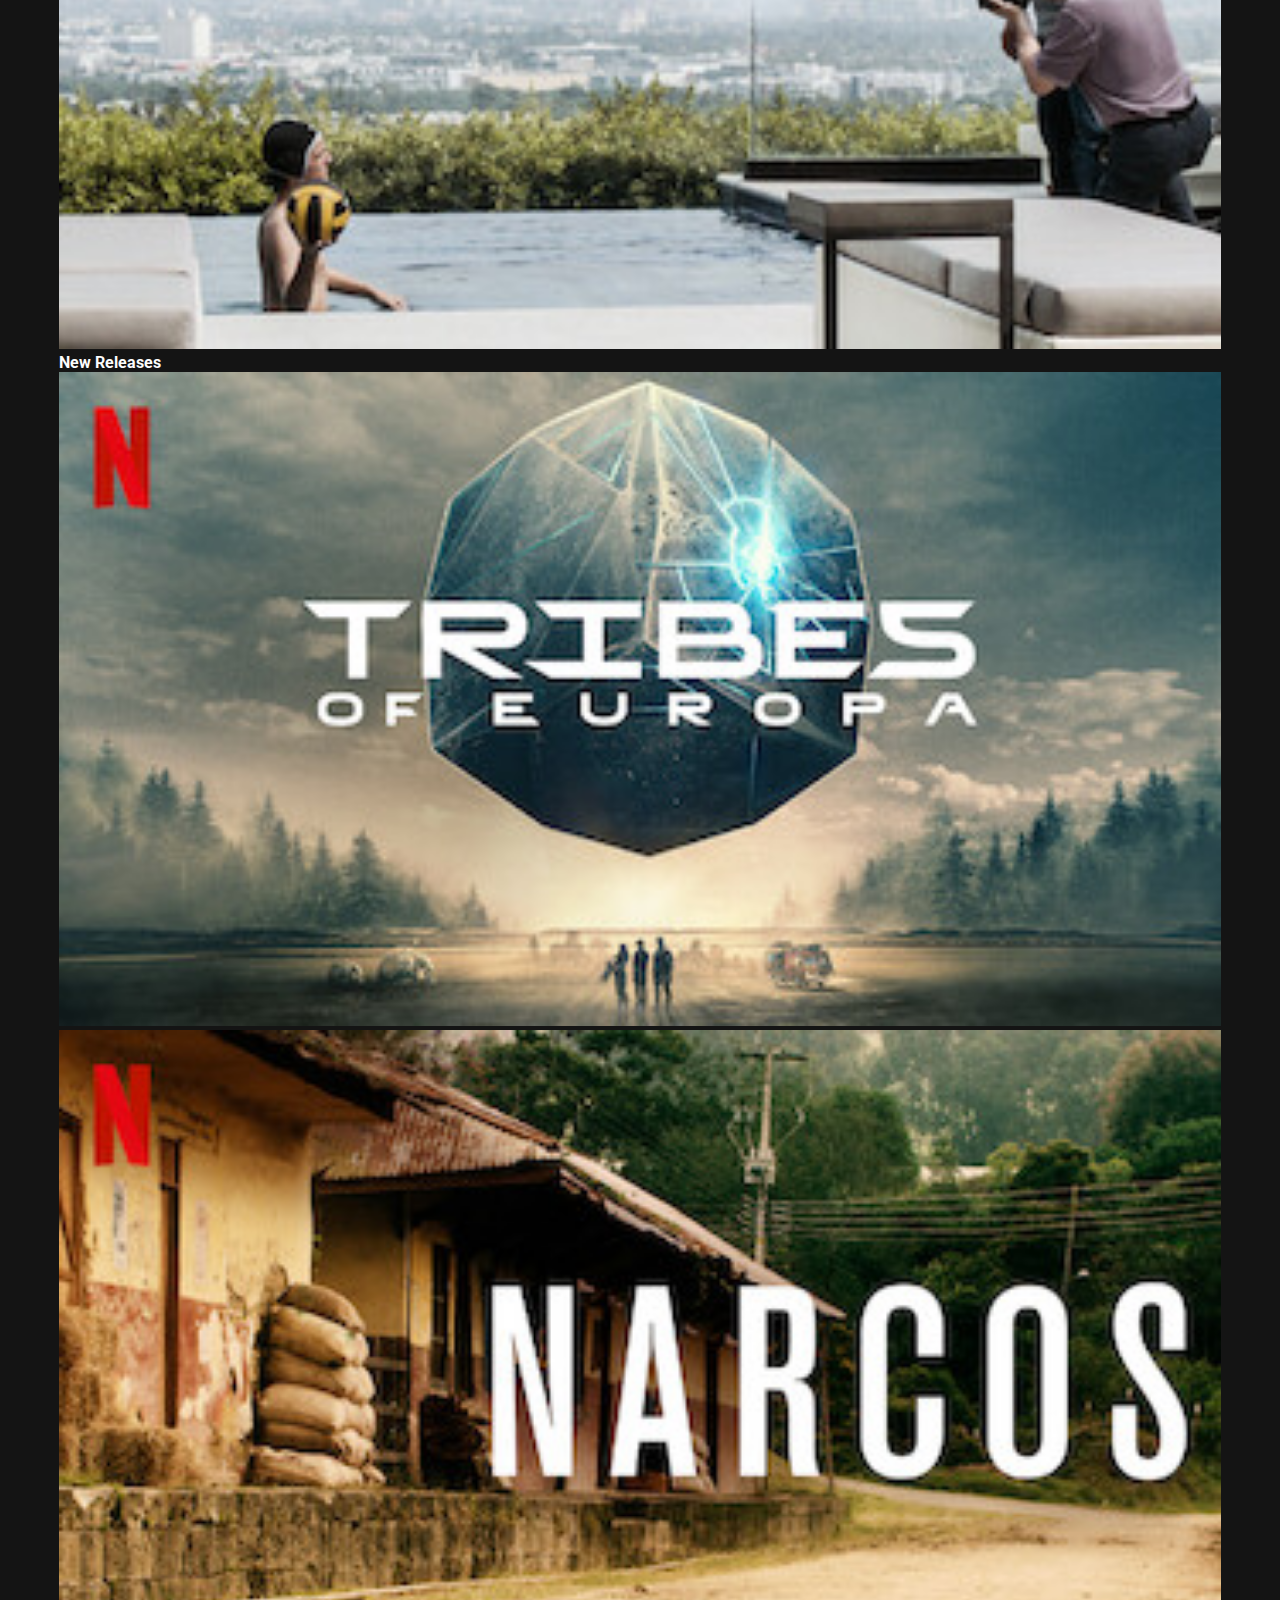
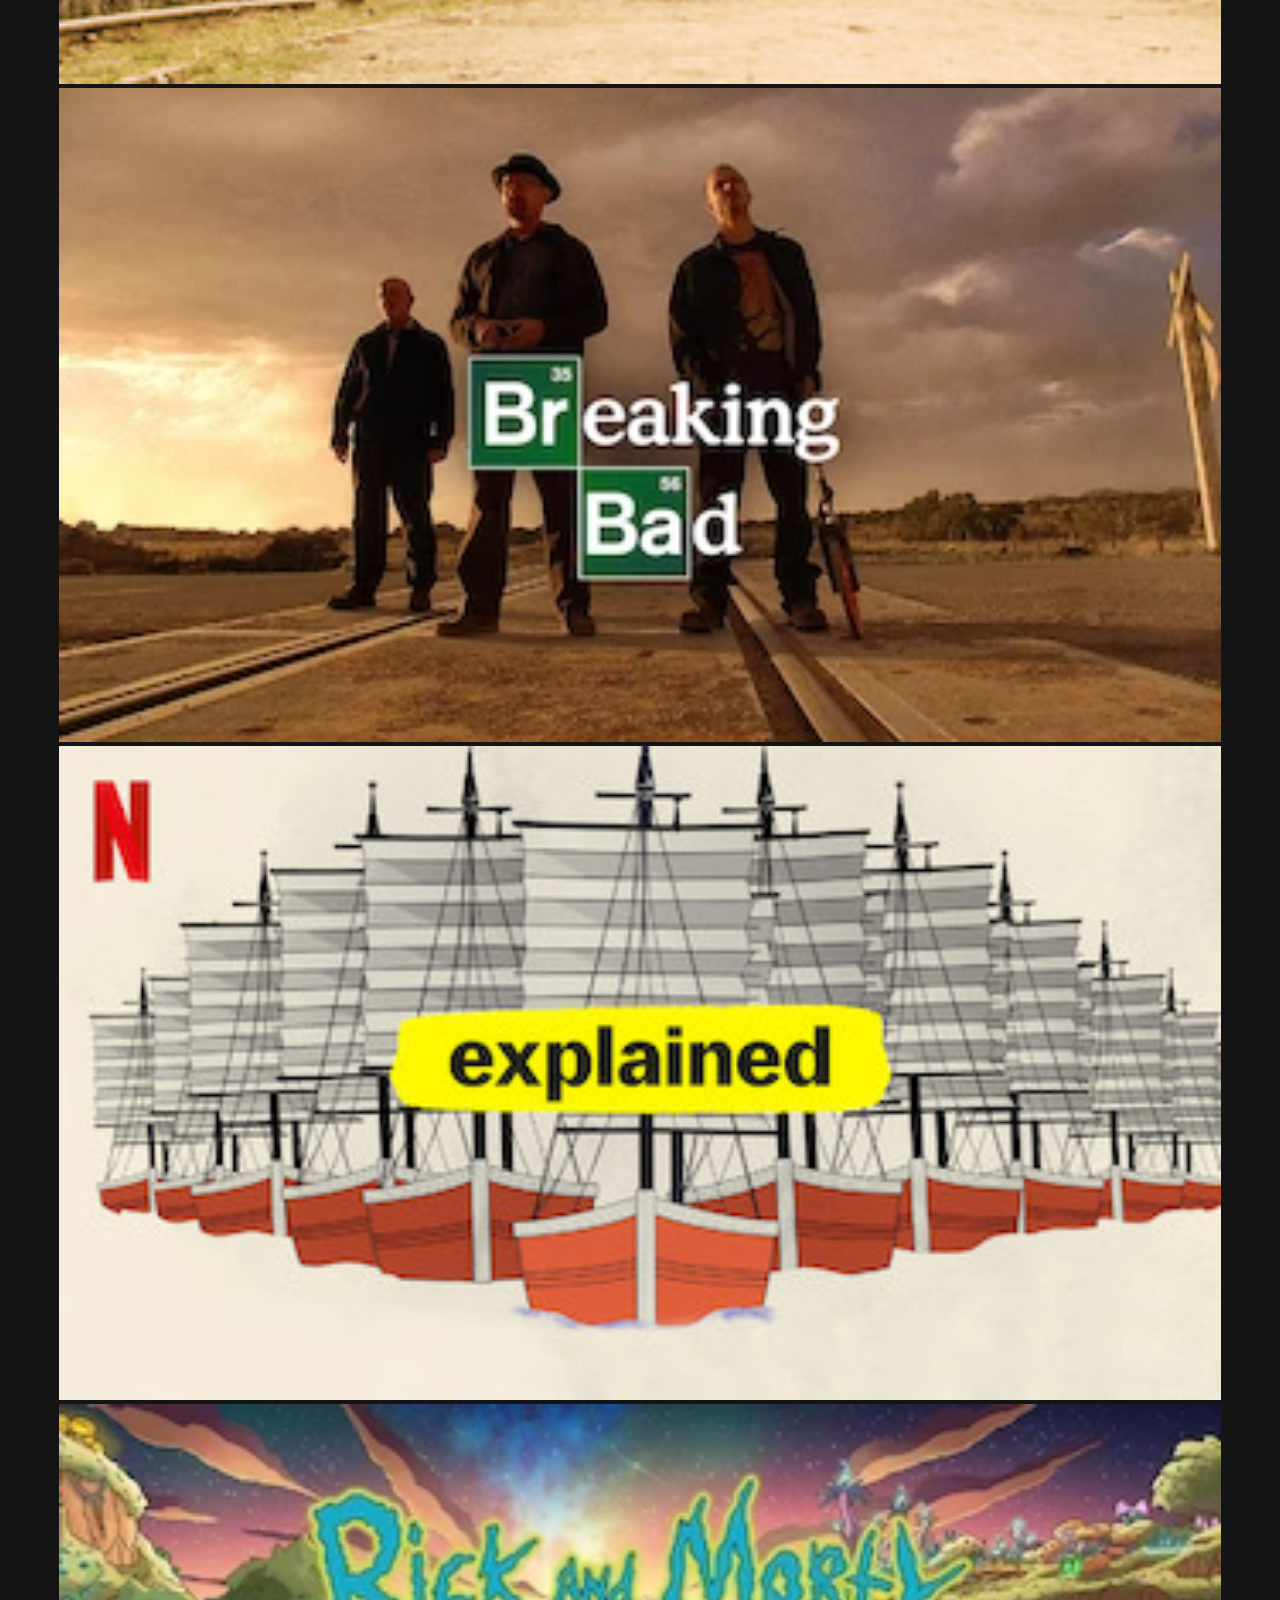
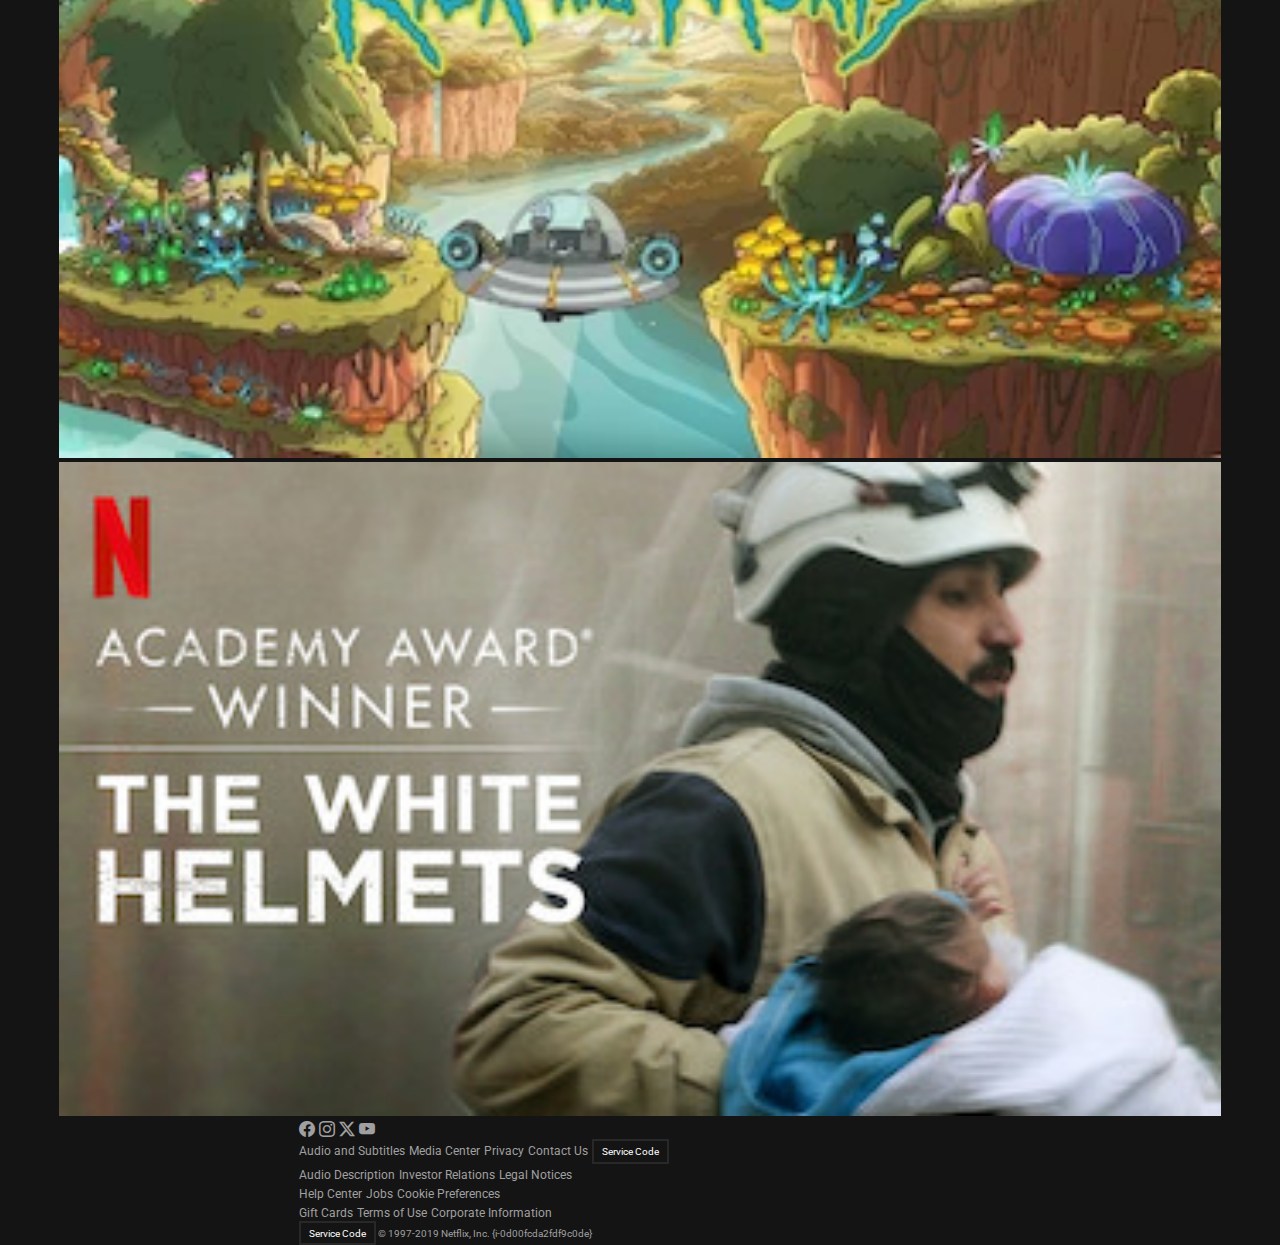
==== commit a057bc47: "changed navbar toggler" ====
--- a/index.html
+++ b/index.html
@@ -28,7 +28,7 @@
             />
           </a>
           <div class="d-flex align-items-center">
-            <div class="d-lg-none d-flex">
+            <div class="nav-right-close d-lg-none d-flex">
               <i class="bi bi-search px-2" style="font-size: 1.3rem"></i>
               <div class="px-2">
                 <img
@@ -83,22 +83,19 @@
               <a class="nav-link px-2" href="#">KIDS</a>
               <i class="bi bi-bell-fill px-2" style="font-size: 1.3rem"></i>
               <div class="px-2">
-                <img
-                  class=""
-                  src="./assets/avatar.png"
-                  alt="avatar netflix"
-                  width="35px"
-                />
-                <i
-                  class="bi bi-caret-down-fill px-2"
-                  style="font-size: 0.8rem"
-                ></i>
+                <a class="link-to-user-profile" href="./profle-page.html">
+                  <img
+                    src="./assets/avatar.png"
+                    alt="avatar netflix"
+                    width="35px"
+                  />
+                  <i
+                    class="bi bi-caret-down-fill px-2"
+                    style="font-size: 0.8rem"
+                  ></i>
+                </a>
               </div>
             </div>
-            <div
-              style="background-color: white"
-              class="nav-right d-flex justify-contente-between align-items-center"
-            ></div>
           </div>
         </div>
       </nav>
--- a/assets/css/style.css
+++ b/assets/css/style.css
@@ -1,9 +1,12 @@
+@import url("https://fonts.googleapis.com/css2?family=Roboto:wght@100;400;500;700;900&display=swap");
+
 *,
 *::before,
 *::after {
   margin: 0;
   padding: 0;
   box-sizing: border-box;
+  font-family: "Roboto", sans-serif;
 }
 
 /* --text-color: #ACAFB0; */
@@ -114,6 +117,57 @@
   color: #fdfdfd;
 }
 
+footer p:last-child {
+  font-size: 10px;
+  color: #a0a0a0;
+}
+
+/* PROFILE PAGE  */
+
+.custom-width {
+  width: 500px;
+}
+
+.row img {
+  width: 100%;
+}
+
+.form-control {
+  width: 90%;
+  background-color: #a0a0a0;
+  color: white;
+  border-radius: 0;
+  border: none;
+  padding: 0.3rem 0.5rem;
+}
+
+.form-control::placeholder {
+  color: white;
+}
+
+.form-control:focus {
+  background-color: #a0a0a0;
+  color: white;
+}
+
+.custom-select-profile {
+  background-color: black;
+  color: #fdfdfd;
+  border-radius: 0;
+  border: 1px solid #fdfdfd;
+  width: 30%;
+  font-size: 0.9rem;
+  padding: 0.1rem 0.5rem;
+}
+
+.custom-select-profile:hover {
+  border: 1px solid white;
+  opacity: 0.8;
+  cursor: pointer;
+}
+
+/* BUTTON GENERAL  */
+
 .general-btn {
   background-color: #141414;
   color: #fdfdfd;
@@ -126,7 +180,71 @@
   border: 2px solid #fdfdfd;
 }
 
-footer p:last-child {
-  font-size: 10px;
-  color: #a0a0a0;
-}
+.custom-btn1 {
+  display: block;
+  background-color: #282828;
+  font-size: 0.8rem;
+}
+
+.custom-btn1 + p {
+  font-size: 0.9rem;
+}
+
+.custom-btn2 {
+  font-size: 0.9rem;
+  letter-spacing: 1px;
+  color: #282828;
+  border: 2px solid #282828;
+  padding: 0.5rem 1.5rem;
+}
+
+.custom-btn2:hover {
+  background-color: #fdfdfd;
+  color: #282828;
+}
+
+.pen-icon {
+  background-color: #282828;
+  padding: 0.3rem;
+  border-radius: 5px;
+  border: 1px solid white;
+  font-size: 0.8rem;
+  padding: 0.2rem 0.4rem;
+}
+
+.pen-icon:hover {
+  opacity: 0.8;
+}
+
+/* CUSTOM CHECKBOX  */
+
+.form-check-input {
+  background-color: #282828;
+  border: 1px solid #a0a0a0;
+  padding: 0.7rem;
+}
+
+.form-check-input[type="checkbox"] {
+  border-radius: 0;
+}
+
+.form-check-input:hover {
+  background-color: #282828;
+  border: 1px solid #a0a0a0;
+  padding: 0.7rem;
+}
+
+.form-check-input:focus {
+  background-color: #282828;
+  border: 1px solid #a0a0a0;
+  box-shadow: none;
+}
+
+.form-check-input:checked {
+  background-color: #282828;
+  border: 1px solid #a0a0a0;
+}
+
+.form-check-input + label {
+  font-size: 0.85rem;
+}
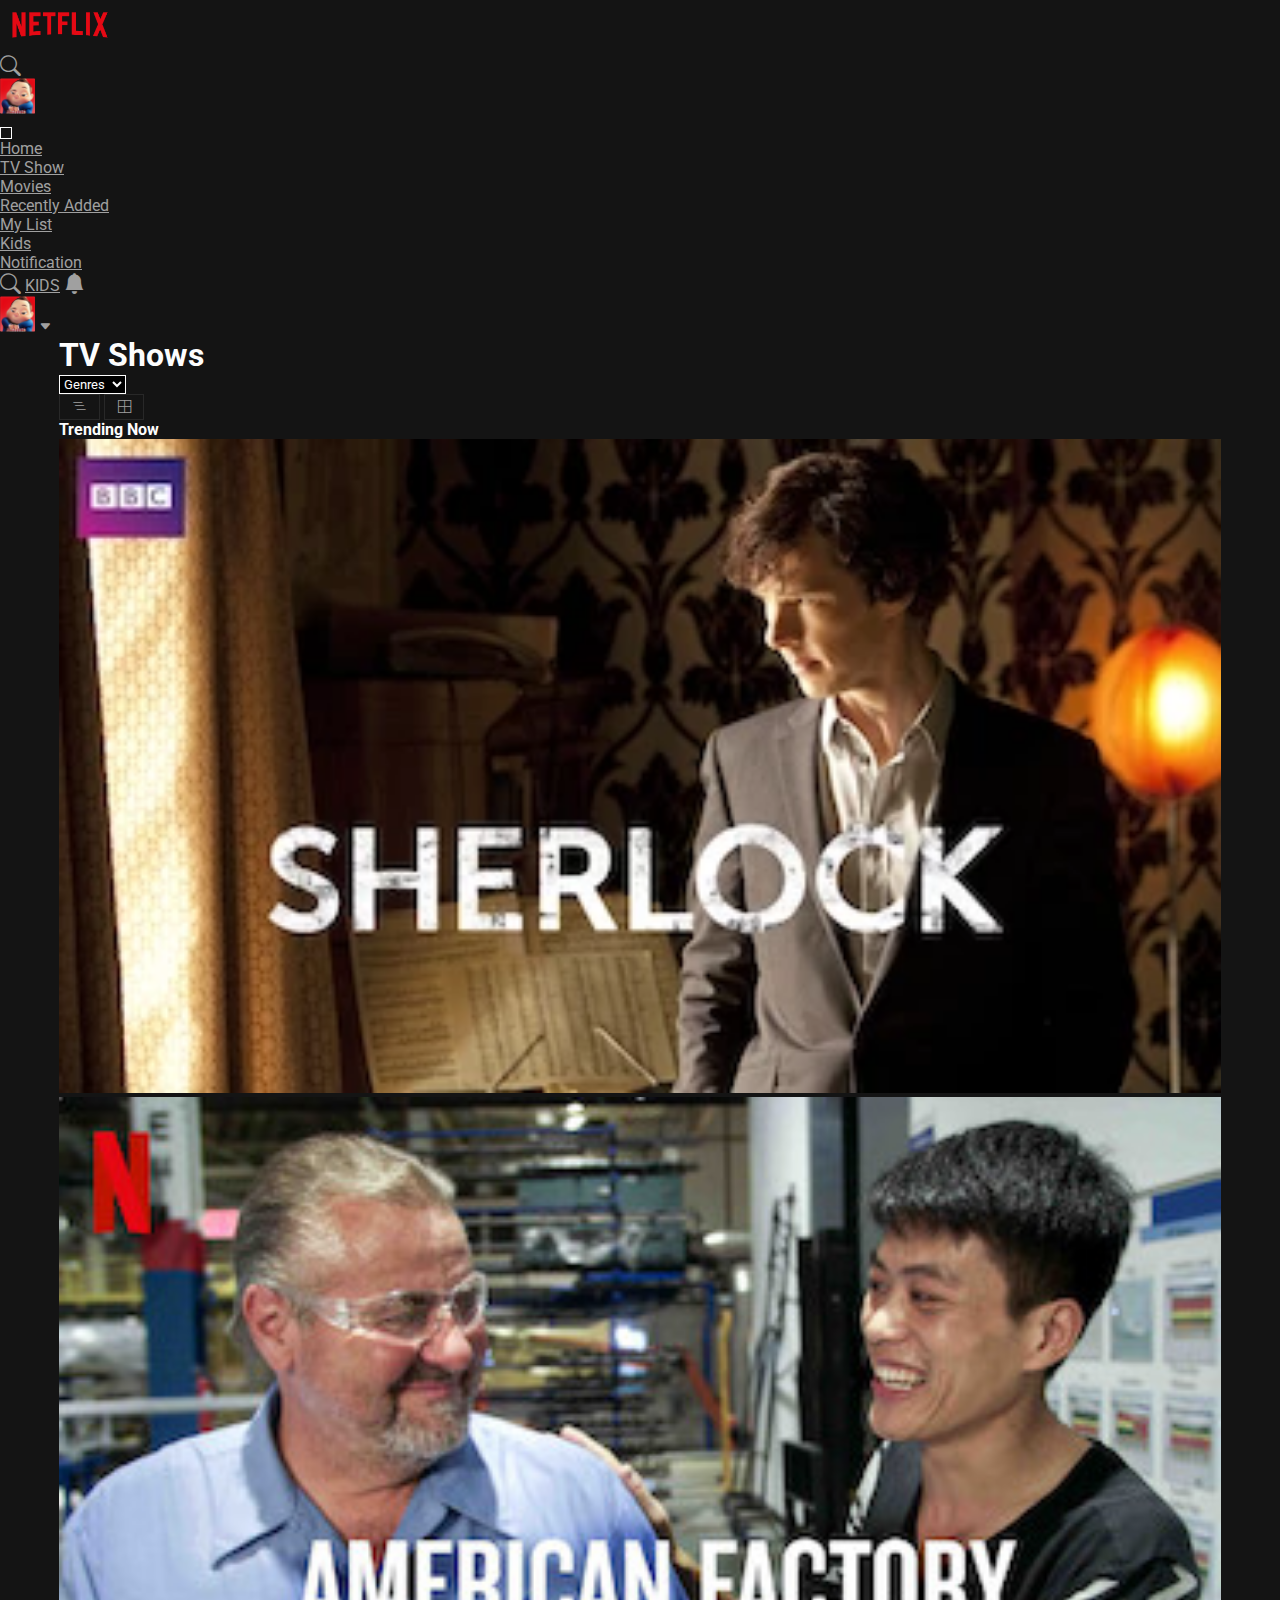
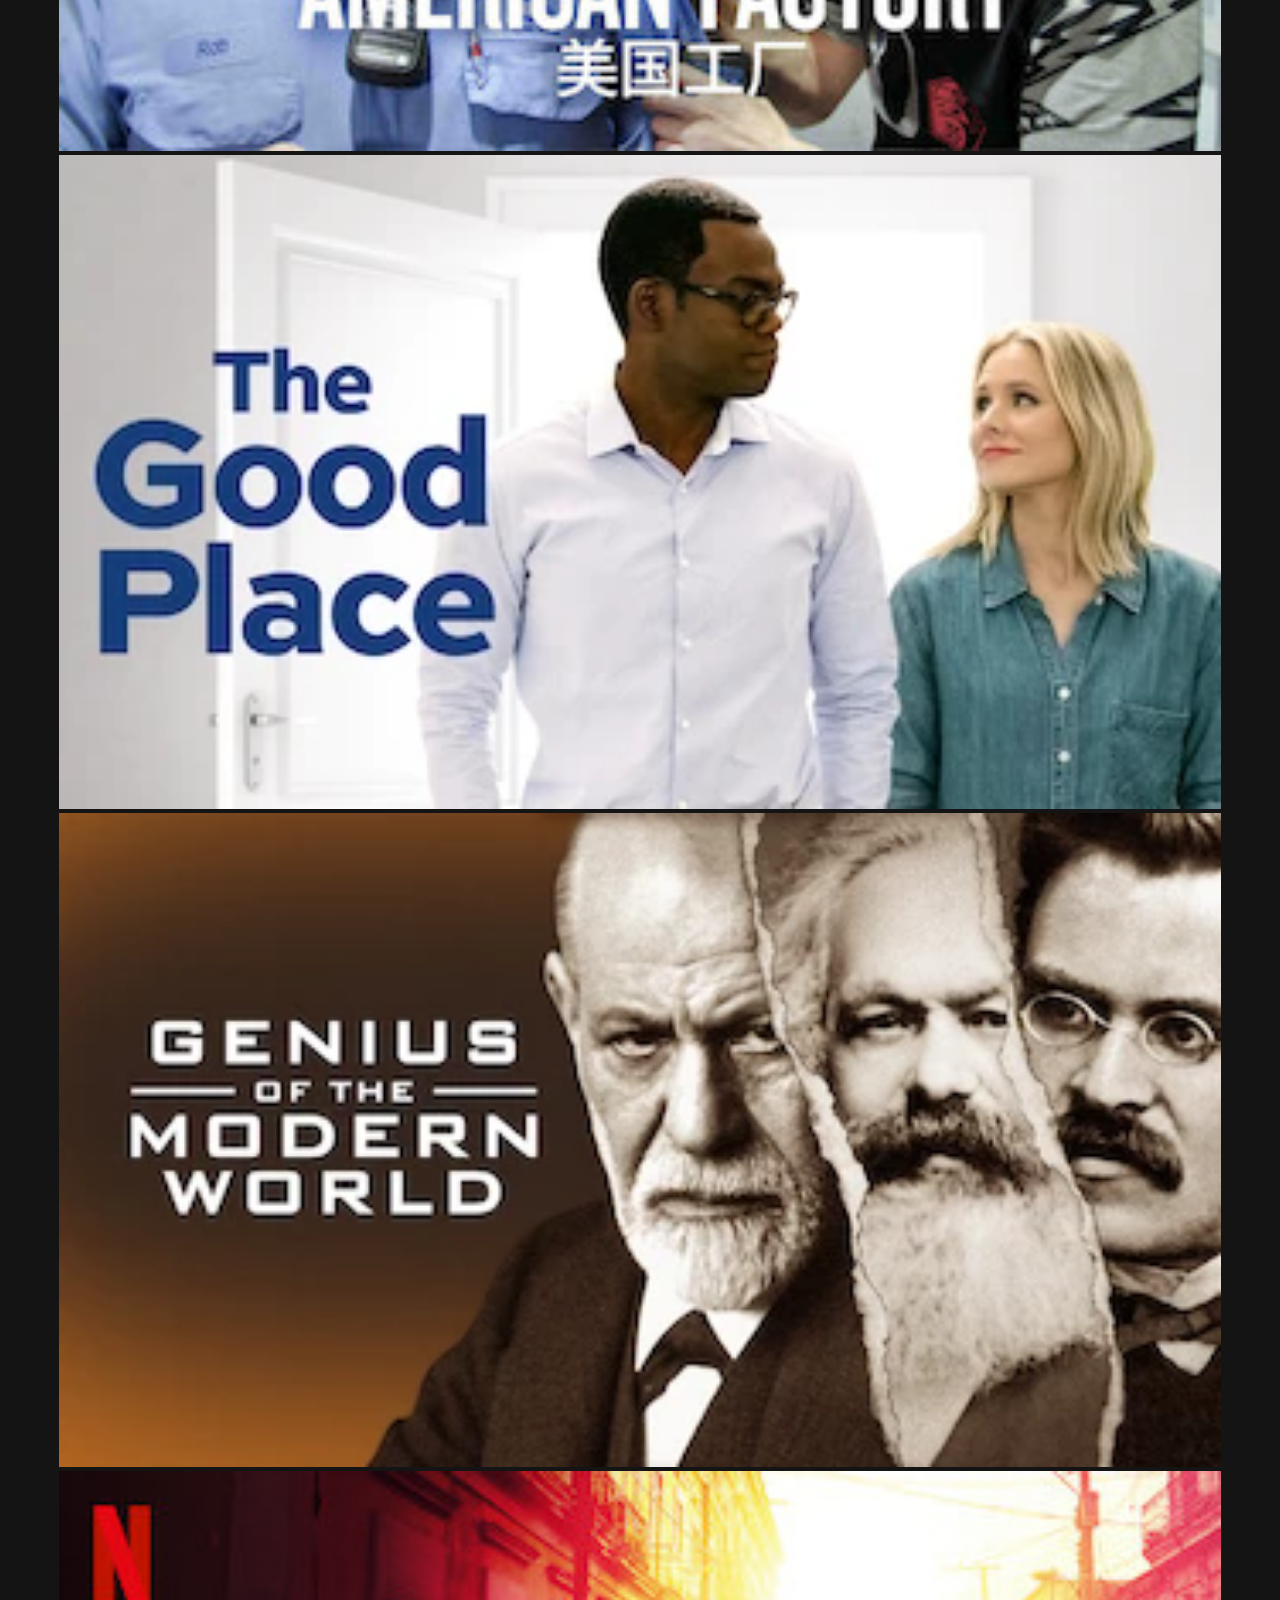
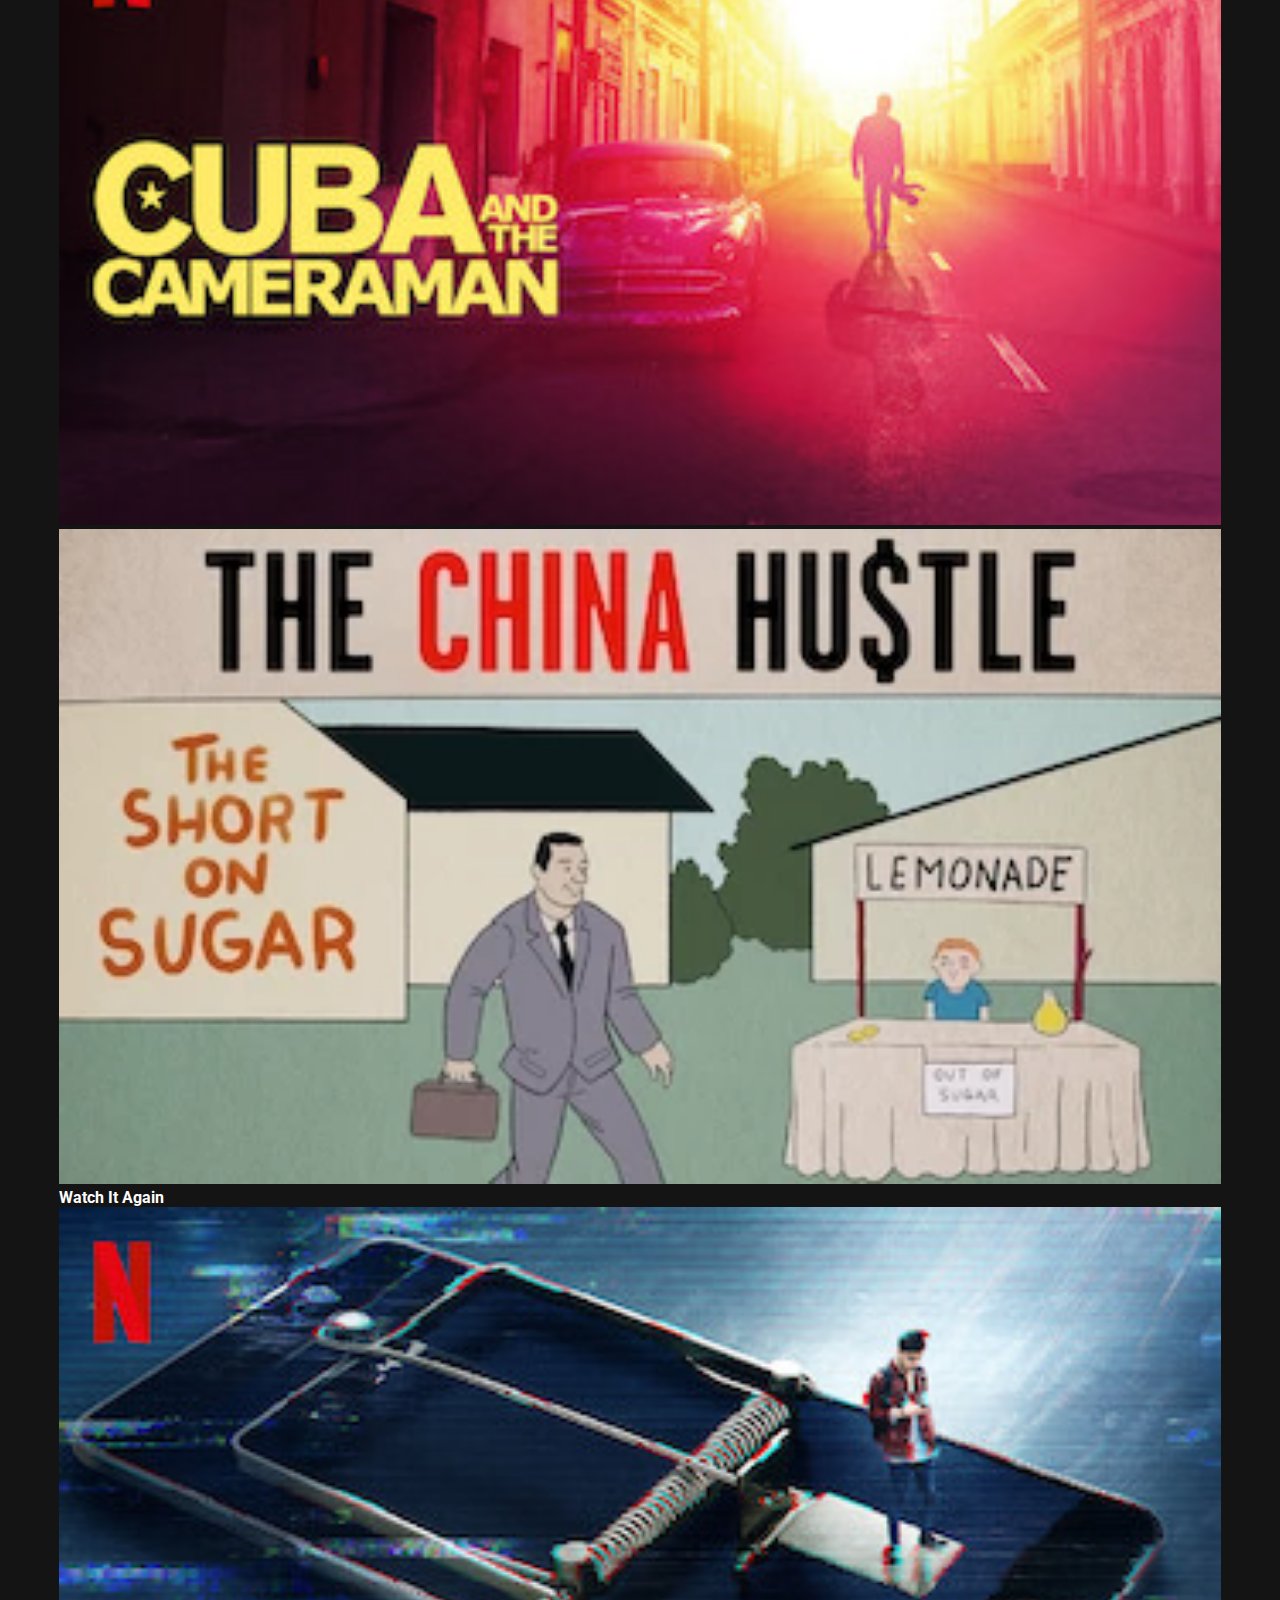
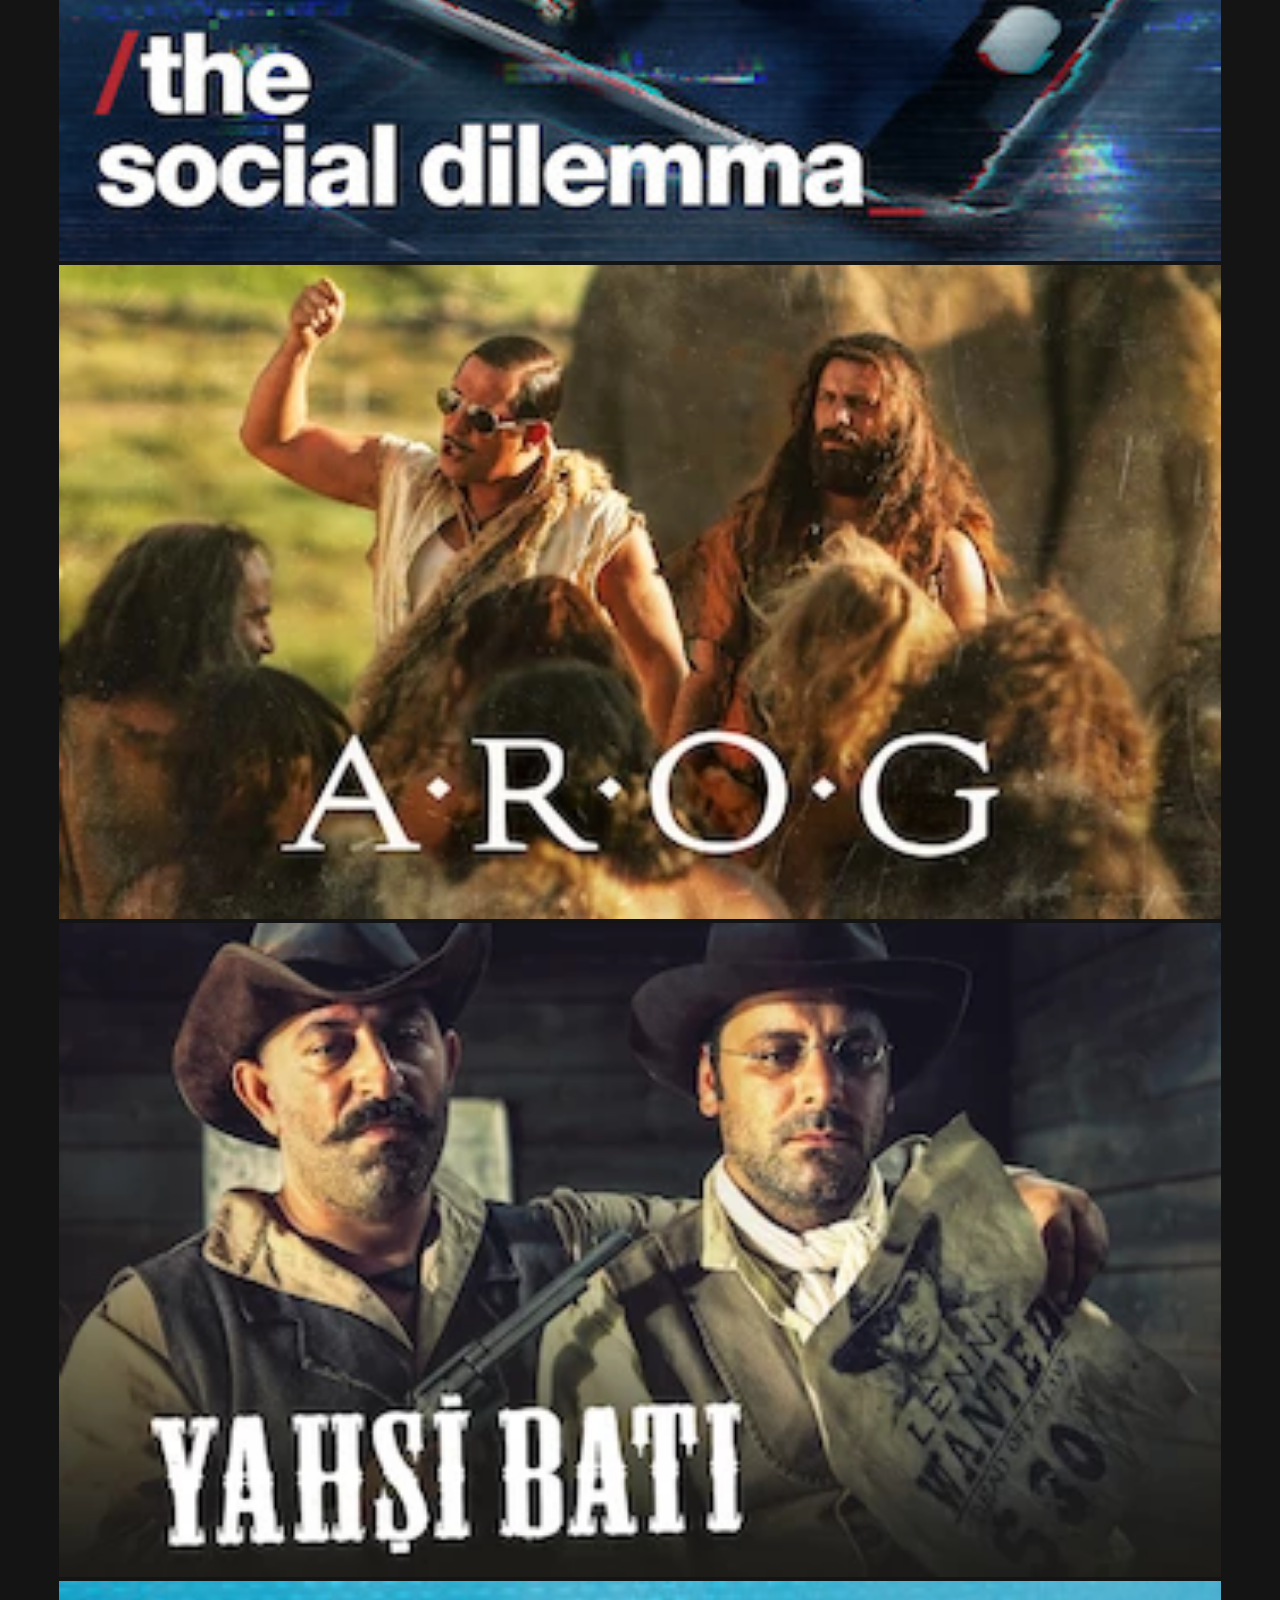
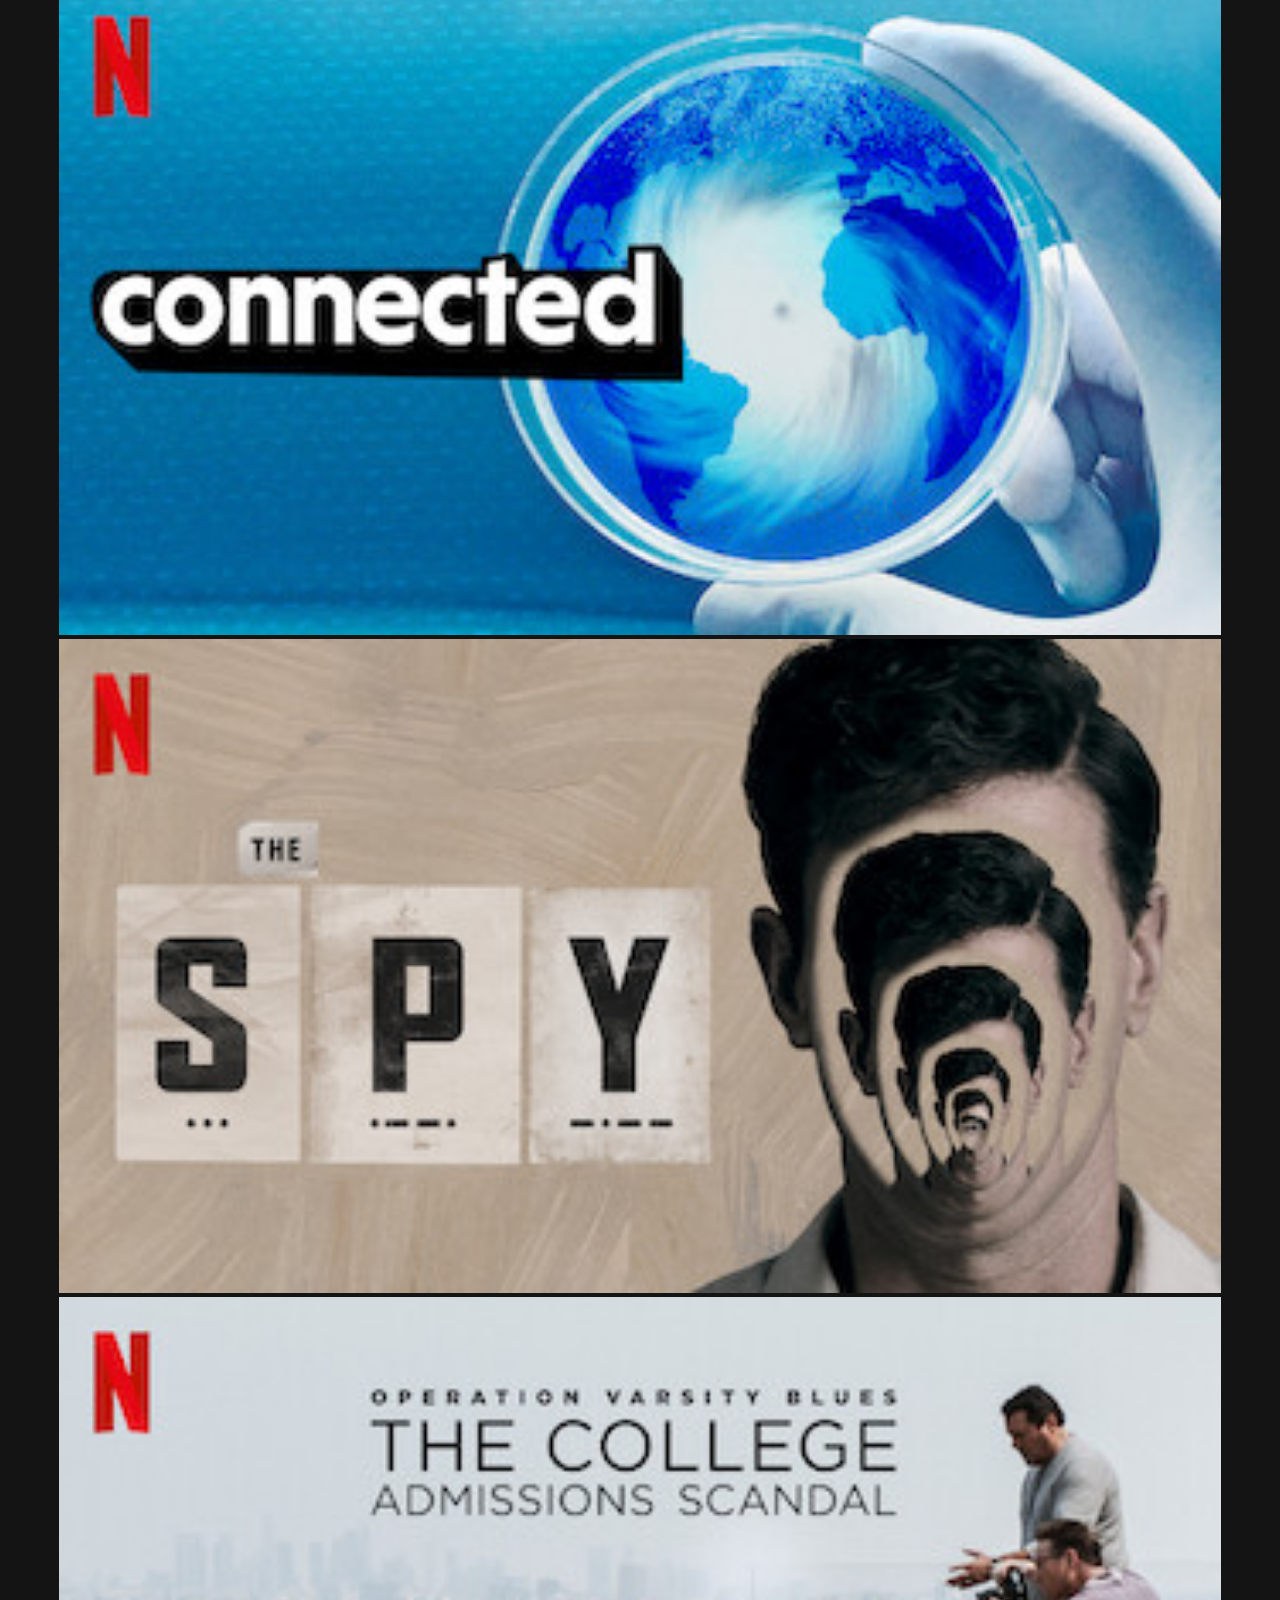
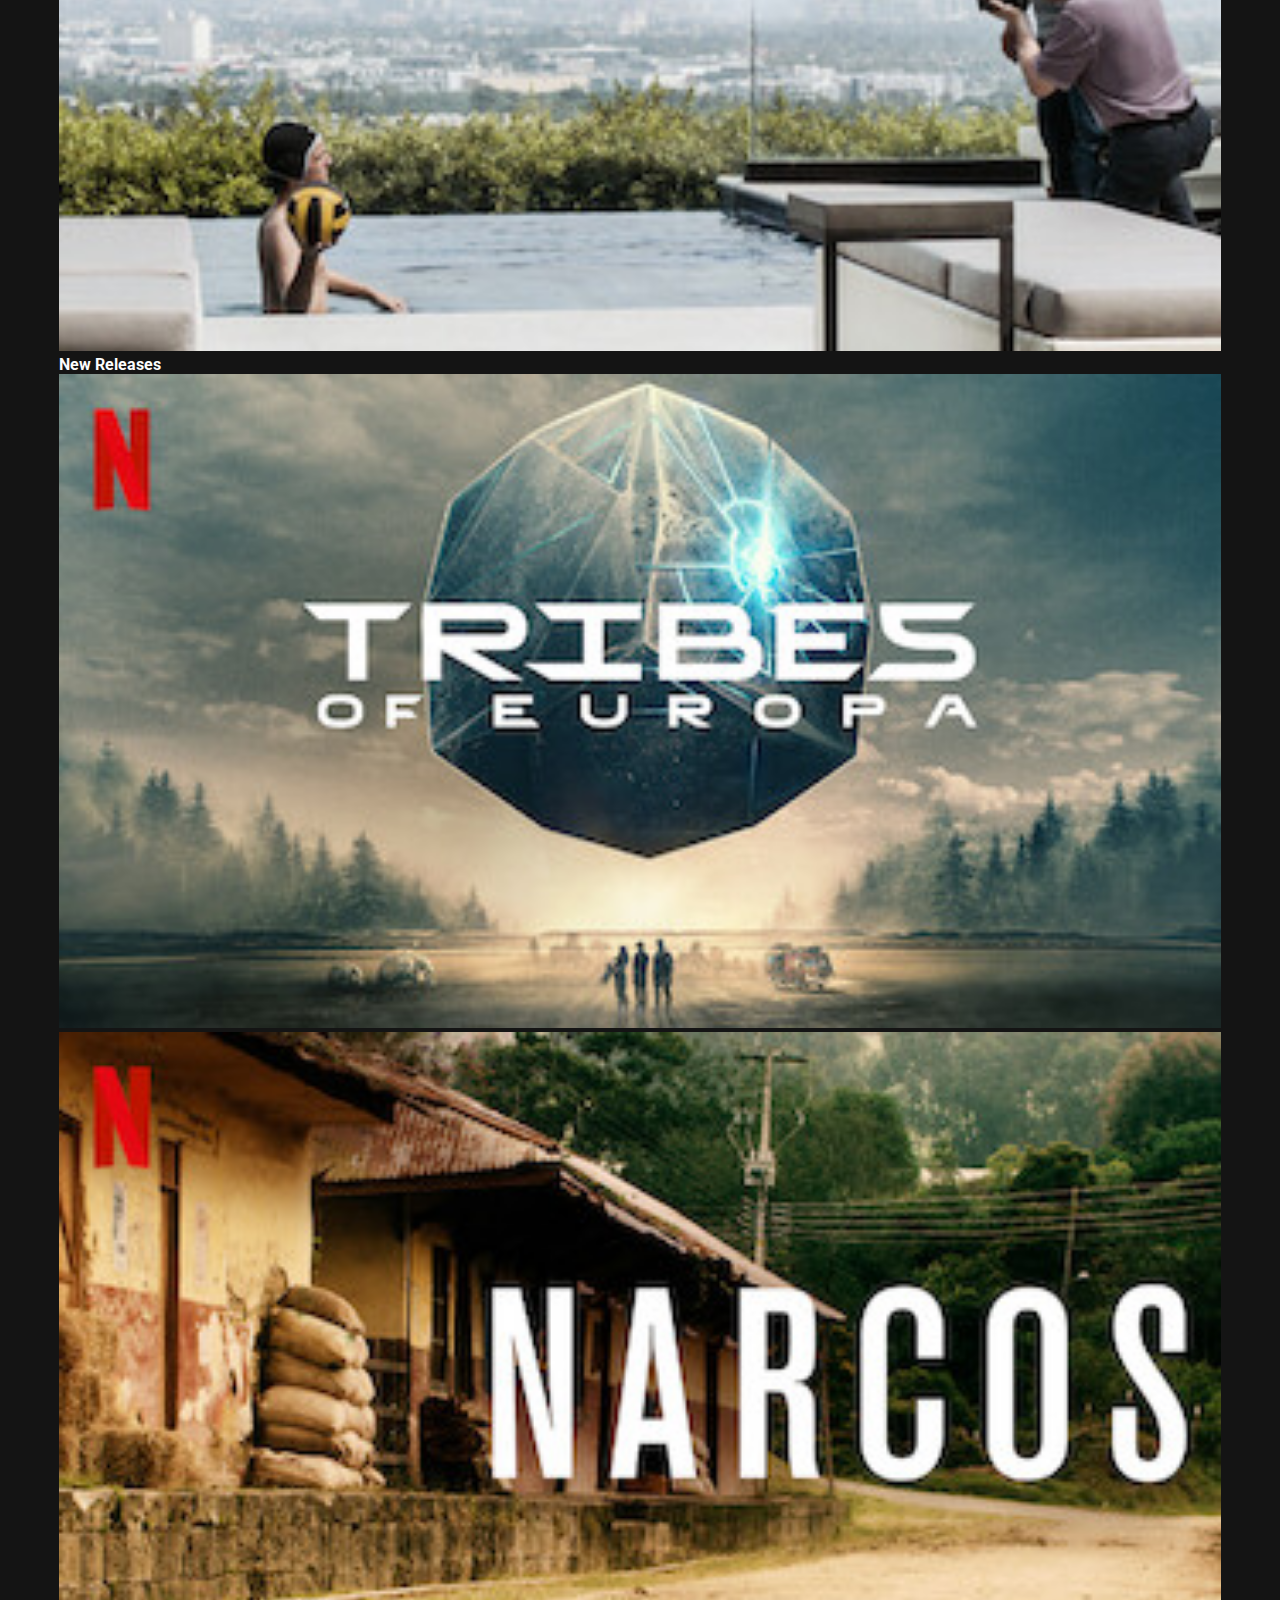
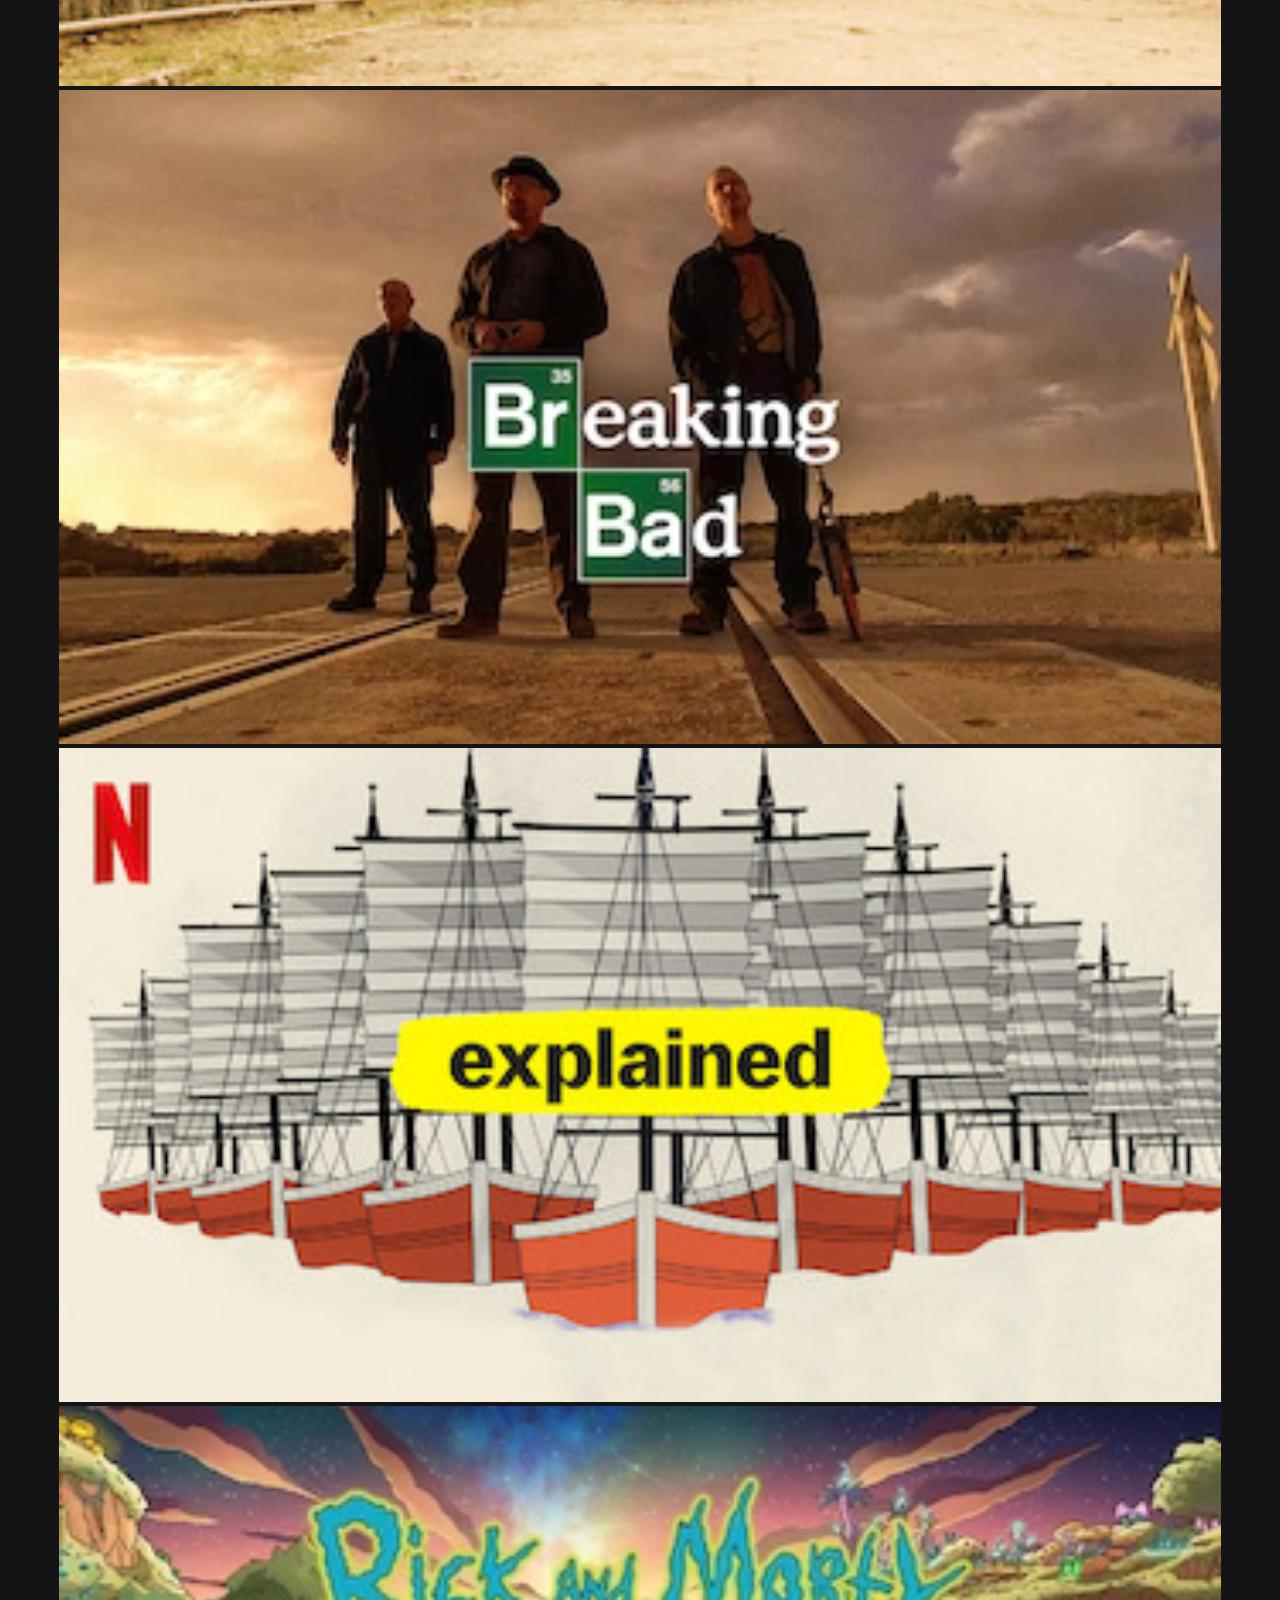
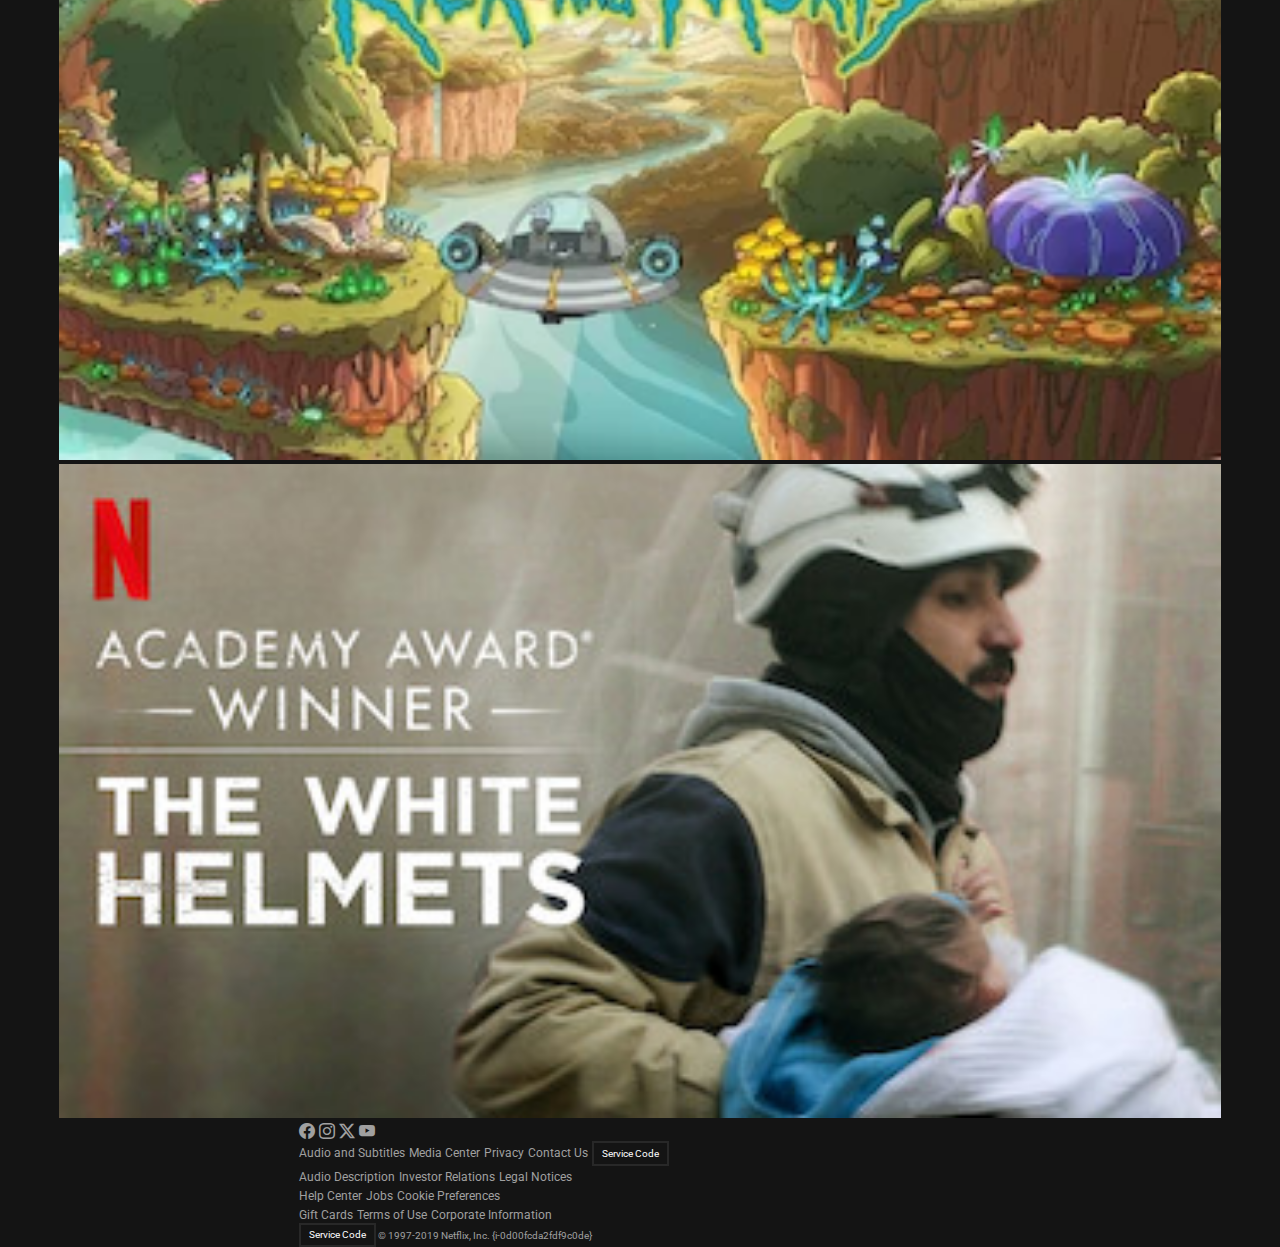
==== commit dd251028: "fixed navbar collapsed link to user page edit" ====
--- a/index.html
+++ b/index.html
@@ -31,12 +31,13 @@
             <div class="nav-right-close d-lg-none d-flex">
               <i class="bi bi-search px-2" style="font-size: 1.3rem"></i>
               <div class="px-2">
-                <img
-                  class=""
-                  src="./assets/avatar.png"
-                  alt="avatar netflix"
-                  width="35px"
-                />
+                <a class="link-to-user-profile" href="./profle-page.html">
+                  <img
+                    class=""
+                    src="./assets/avatar.png"
+                    alt="avatar netflix"
+                    width="35px"
+                /></a>
               </div>
             </div>
             <button
--- a/assets/css/style.css
+++ b/assets/css/style.css
@@ -23,6 +23,18 @@
   color: #a0a0a0;
 }
 
+.nav-right-close i {
+  color: #a0a0a0;
+}
+
+.nav-right-close i:hover {
+  color: white;
+}
+
+.navbar-toggler:hover {
+  opacity: 0.8;
+}
+
 .nav-item > a:hover,
 .nav-right > a:hover,
 .nav-right i:hover {
@@ -47,9 +59,27 @@
 }
 
 .navbar-toggler {
-  border: 1px solid #a0a0a0;
+  border: 1px solid #fdfdfd;
   background-color: #fdfdfd;
   margin-right: 11px;
+}
+
+.link-to-user-profile {
+  text-decoration: none;
+}
+
+.navbar-toggler {
+  background-color: #141414;
+  padding: 0.3rem;
+  box-shadow: none;
+}
+
+.navbar-toggler:focus {
+  box-shadow: none;
+}
+
+.navbar-toggler-icon {
+  filter: invert(1);
 }
 
 /* MAIN  */
